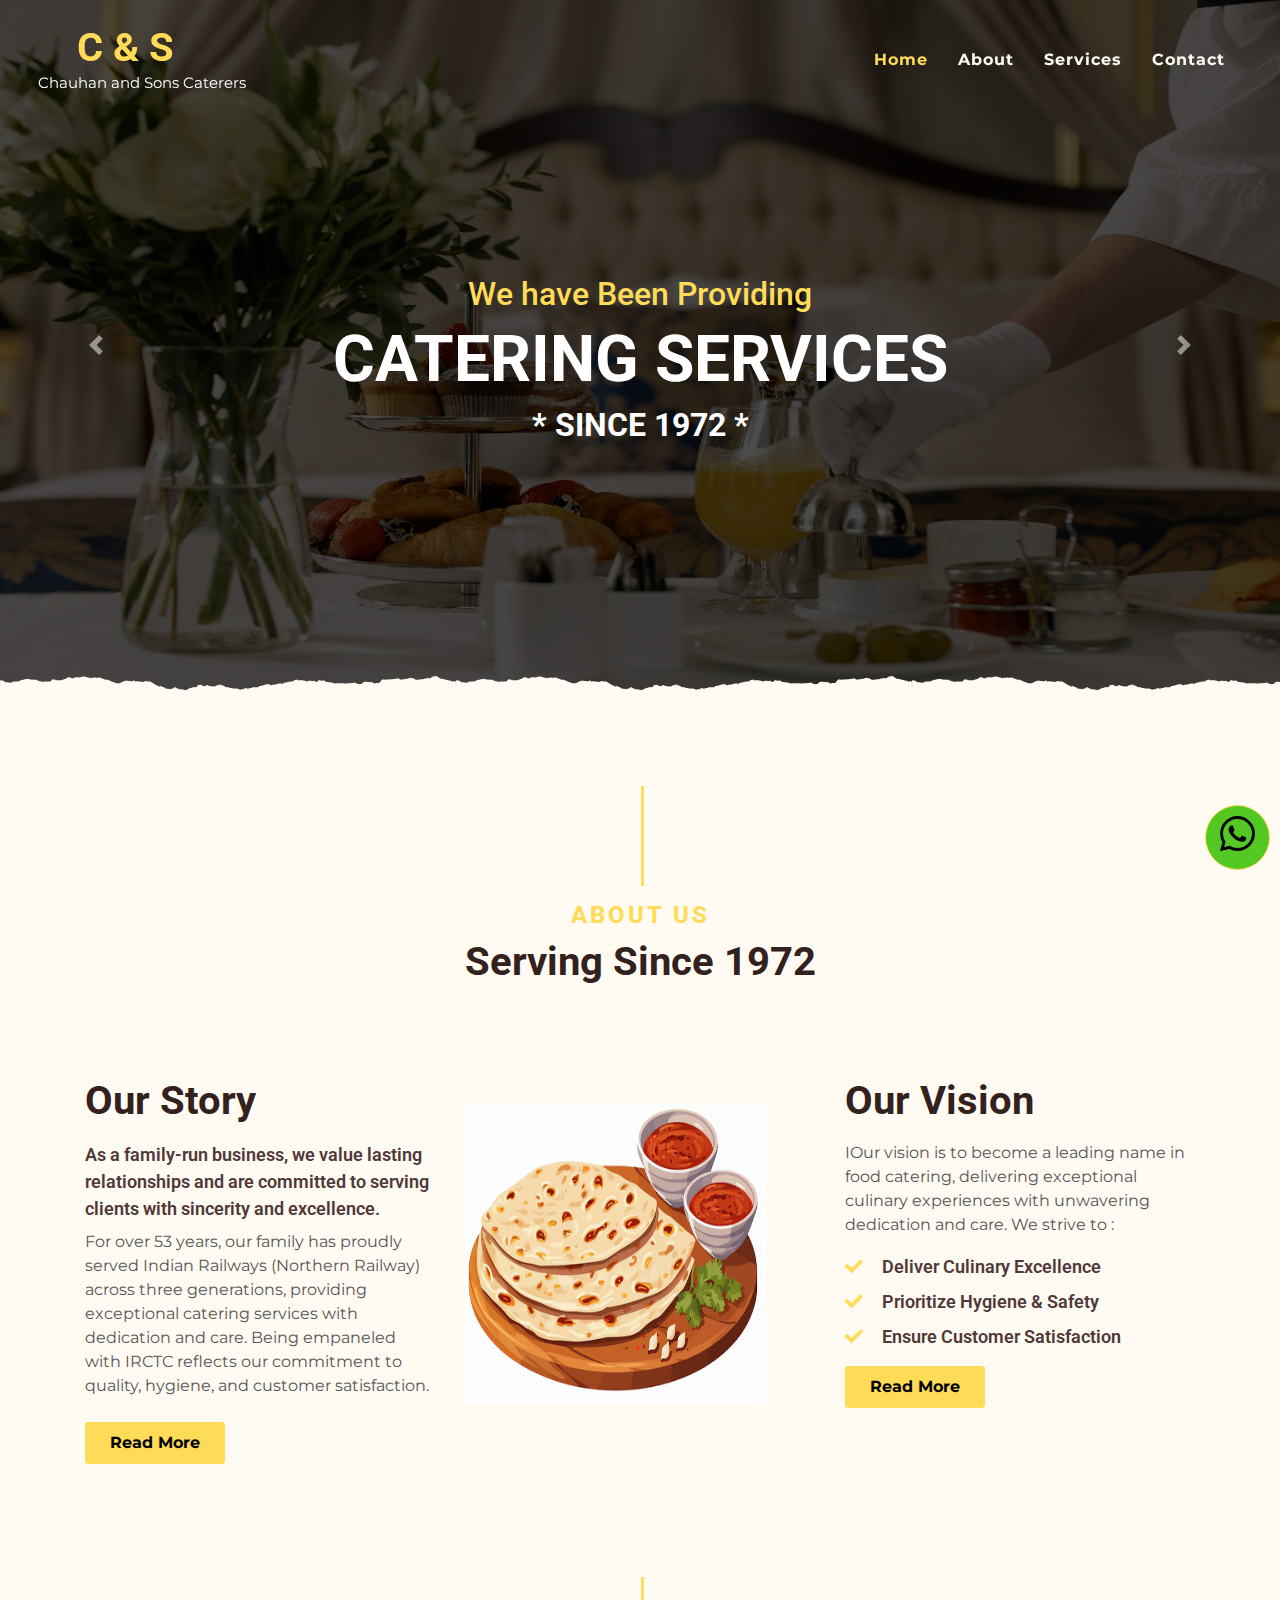
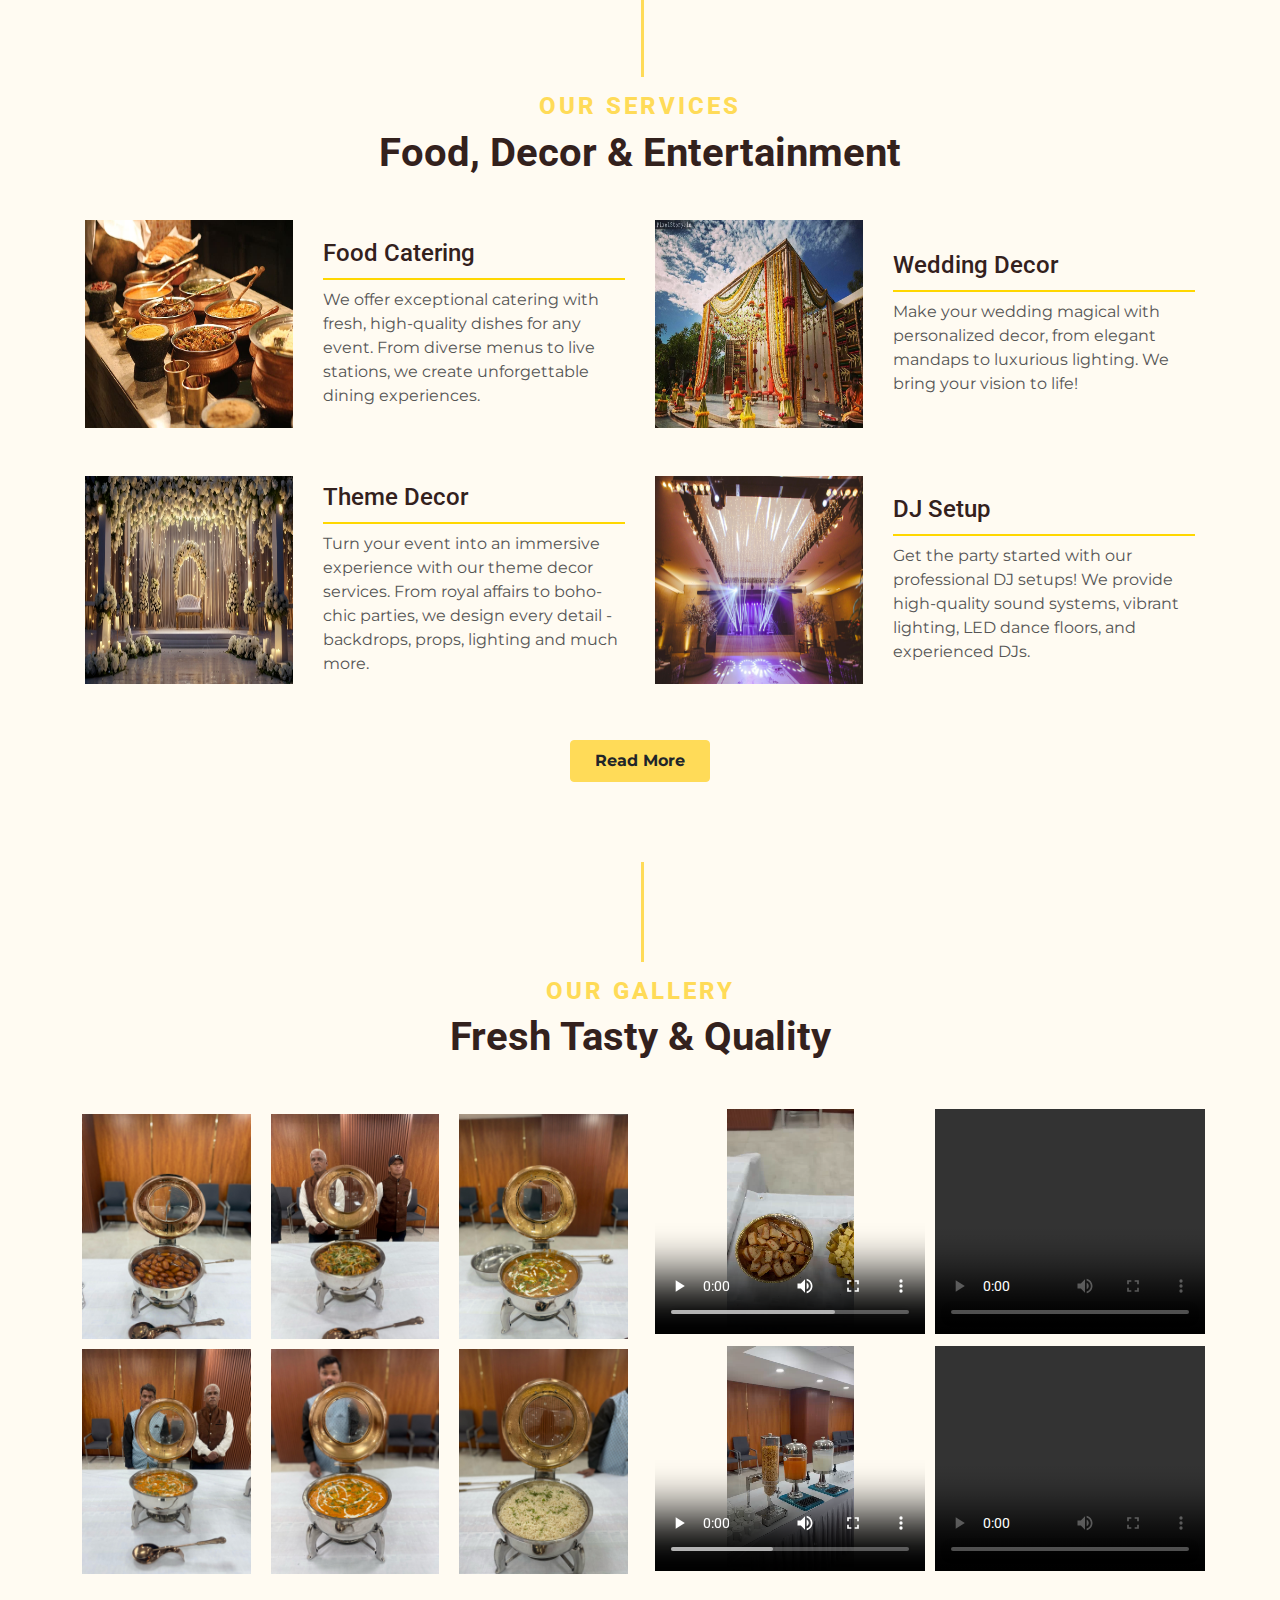
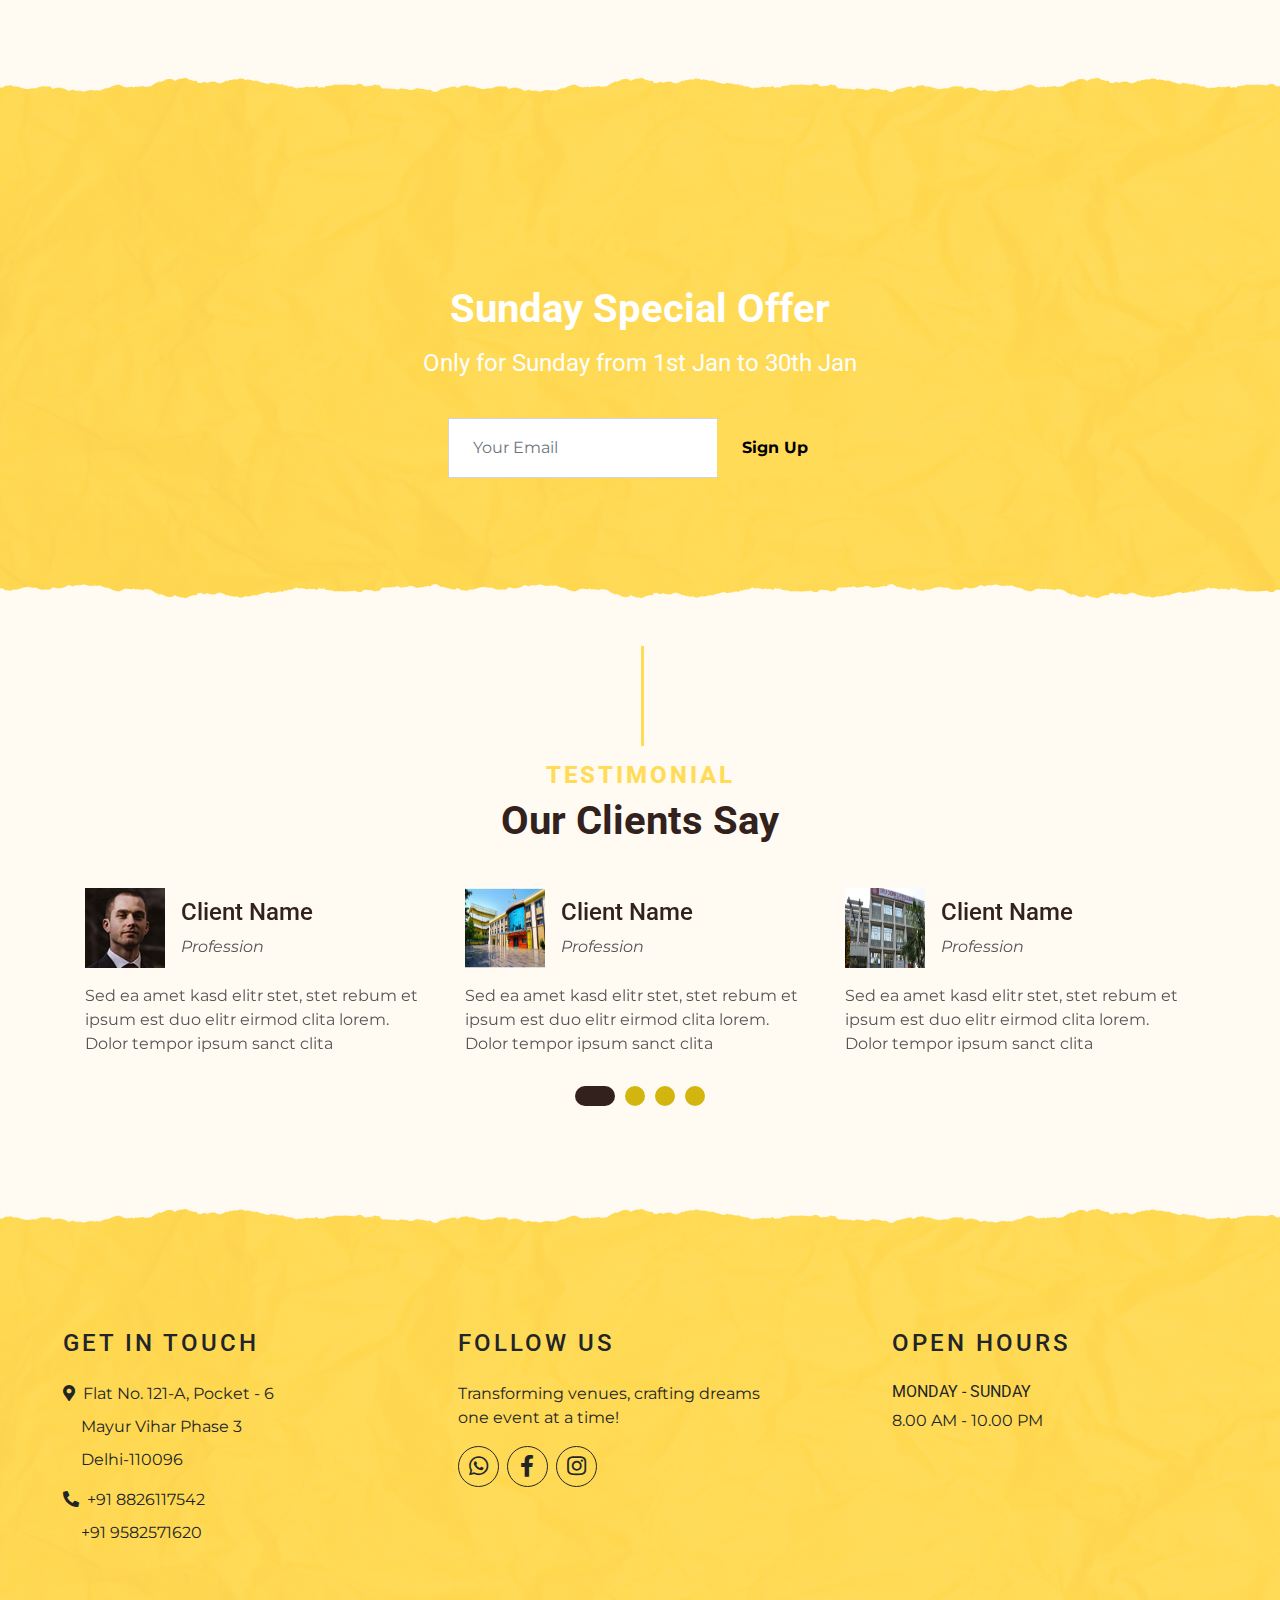
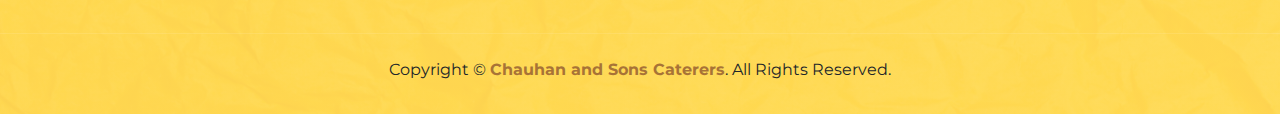
==== index.html @ f2f0e8b9 "Update index.html" ====
<!DOCTYPE html>
<html lang="en">

<head>
    <meta charset="utf-8">
    <title>Chauhan And Sons Caterers</title>
    <meta content="width=device-width, initial-scale=1.0" name="viewport">
    <meta content="Free Website Template" name="keywords">
    <meta content="Free Website Template" name="description">

    <!-- Favicon -->
    <link href="img/favicon.ico" rel="icon">

    <!-- Google Font -->
    <link rel="preconnect" href="https://fonts.gstatic.com">
    <link href="https://fonts.googleapis.com/css2?family=Montserrat:wght@200;400&family=Roboto:wght@400;500;700&display=swap" rel="stylesheet"> 

    <!-- Font Awesome -->
    <link href="https://cdnjs.cloudflare.com/ajax/libs/font-awesome/5.10.0/css/all.min.css" rel="stylesheet">

    <!-- Libraries Stylesheet -->
    <link href="lib/owlcarousel/assets/owl.carousel.min.css" rel="stylesheet">
    <link href="lib/tempusdominus/css/tempusdominus-bootstrap-4.min.css" rel="stylesheet" />

    <!-- Customized Bootstrap Stylesheet -->
    <link href="css/style.min.css" rel="stylesheet">
</head>

<body>
    <!-- Navbar Start -->
    <div class="container-fluid p-0 nav-bar">
        <nav class="navbar navbar-expand-lg bg-none navbar-dark py-3">
            <a href="index.html" class="navbar-brand px-lg-4 m-0">
                <h1 class="m-0 display-4 text-uppercase text-white yellow_color">C & S</h1>
                <P class="tag-line">Chauhan and Sons Caterers </P>
            </a>
            <button type="button" class="navbar-toggler" data-toggle="collapse" data-target="#navbarCollapse">
                <span class="navbar-toggler-icon"></span>
            </button>
            <div class="collapse navbar-collapse justify-content-between" id="navbarCollapse">
                <div class="navbar-nav ml-auto p-4">
                    <a href="index.html" class="nav-item nav-link active">Home</a>
                    <a href="about.html" class="nav-item nav-link">About</a>
                    <a href="service.html" class="nav-item nav-link">Services</a>
                    
                    <a href="contact.html" class="nav-item nav-link">Contact</a>
                </div>
            </div>
        </nav>
    </div>
    <!-- Navbar End -->

    <!-- Carousel Start -->
    <div class="container-fluid p-0 mb-5">
        <div id="blog-carousel" class="carousel slide overlay-bottom" data-ride="carousel">
            <div class="carousel-inner">
                <div class="carousel-item active">
                    <img class="w-100 food_img" src="img/food.jpg" alt="Image">
                    <div class="carousel-caption d-flex flex-column align-items-center justify-content-center">
                        <h2 class="font-weight-medium">We have Been Providing</h2>
                        <h1 class="display-catering text-white">CATERING SERVICES</h1>
                        <h2 class="text-white m-0">* SINCE 1972 *</h2>
                    </div>
                </div>
                <div class="carousel-item">
                    <img class="w-100 food_img" src="img/carousel-2.jpg" alt="Image">
                    <div class="carousel-caption d-flex flex-column align-items-center justify-content-center">
                        <h2 class="font-weight-medium">We have Been Providing</h2>
                        <h1 class="display-catering text-white">CATERING SERVICES</h1>
                        <h2 class="text-white m-0">* SINCE 1972 *</h2>
                    </div>
                </div>
                <div class="carousel-item">
                    <img class="w-100 food_img" src="img/carousel-3.jpg" alt="Image">
                    <div class="carousel-caption d-flex flex-column align-items-center justify-content-center">
                        <h2 class="font-weight-medium">We have Been Providing</h2>
                        <h1 class="display-catering text-white">CATERING SERVICES</h1>
                        <h2 class="text-white m-0">* SINCE 1972 *</h2>
                    </div>
                </div>
            </div>
            <a class="carousel-control-prev" href="#blog-carousel" data-slide="prev">
                <span class="carousel-control-prev-icon"></span>
            </a>
            <a class="carousel-control-next" href="#blog-carousel" data-slide="next">
                <span class="carousel-control-next-icon"></span>
            </a>
        </div>
    </div>
    <!-- Carousel End -->





    <!-- About Start -->
    <div class="container-fluid py-5">
        <div class="container">
            <div class="section-title">
                <h4 class="text-primary text-uppercase" style="letter-spacing: 5px;">About Us</h4>
                <h1 class="display-4">Serving Since 1972</h1>
            </div>
            <div class="row">
                <div class="col-lg-4 py-0 py-lg-5">
                    <h1 class="mb-3">Our Story</h1>
                    <h5 class="story">As a family-run business, we value lasting relationships and are committed to serving clients with sincerity and excellence.</h5>
                    <p>For over 53 years, our family has proudly served Indian Railways (Northern Railway) across three generations, providing exceptional catering services with dedication and care. Being empaneled with IRCTC reflects our commitment to quality, hygiene, and customer satisfaction.</p>
                    <a href="about.html" target="_blank" class="btn btn-secondary font-weight-bold py-2 px-4 mt-2">Read More</a>
                </div>
                <div class="col-lg-4 py-5 py-lg-0" style="min-height: 500px;">
                    <div class="position-relative h-100">
                        <img class="position-absolute chapati_img" src="img/chapatii.jpg" style="">
                    </div>
                </div>
                <div class="col-lg-4 py-0 py-lg-5">
                    <h1 class="mb-3">Our Vision</h1>
                    <p>IOur vision is to become a leading name in food catering, delivering exceptional culinary experiences with unwavering dedication and care. We strive to :</p>
                    <h5 class="story"><i class="fa fa-check text-primary mr-3"></i>Deliver Culinary Excellence</h5>
                    <h5 class="story"><i class="fa fa-check text-primary mr-3"></i>Prioritize Hygiene & Safety</h5>
                    <h5 class="story"><i class="fa fa-check text-primary mr-3"></i>Ensure Customer Satisfaction</h5>
                    <a href="about.html" target="_blank" class="btn btn-primary font-weight-bold py-2 px-4 mt-2">Read More</a>
                </div>
            </div>
        </div>
    </div>
    <!-- About End -->


    <!-- Service Start -->
    <div class="container-fluid">
        <div class="container">
            <div class="section-title">
                <h4 class="text-primary text-uppercase" style="letter-spacing: 5px;">Our Services</h4>
                <h1 class="display-4">Food, Decor & Entertainment </h1>
            </div>
            <div class="row">
                <div class="col-lg-6 mb-5">
                    <div class="row align-items-center">
                        <div class="col-sm-5">
                            <img class="img-fluid mb-3 mb-sm-0 large_height" src="img/catering.jpg" alt="">
                        </div>
                        <div class="col-sm-7">
                            <h4 class="service-food">Food Catering</h4>
                            <p class="m-0">We offer exceptional catering with fresh, high-quality dishes for any event. From diverse menus to live stations, we create unforgettable dining experiences.</p>
                        </div>
                    </div>
                </div>
                <div class="col-lg-6 mb-5">
                    <div class="row align-items-center">
                        <div class="col-sm-5">
                            <img class="img-fluid mb-3 mb-sm-0 large_height" src="img/wedding.jpeg" alt="">
                        </div>
                        <div class="col-sm-7">
                            <h4 class="service-food">Wedding Decor</h4>
                            <p class="m-0">Make your wedding magical with personalized decor, from elegant mandaps to luxurious lighting. We bring your vision to life!</p>
                        </div>
                    </div>
                </div>
                <div class="col-lg-6 mb-5">
                    <div class="row align-items-center">
                        <div class="col-sm-5">
                            <img class="img-fluid mb-3 mb-sm-0 large_height" src="img/theme.jpg" alt="">
                        </div>
                        <div class="col-sm-7">
                            <h4 class="service-food">Theme Decor</h4>
                            <p class="m-0">Turn your event into an immersive experience with our theme decor services. From royal affairs to boho-chic parties, we design every detail - backdrops, props, lighting and much more.</p>
                        </div>
                    </div>
                </div>
                <div class="col-lg-6 mb-5">
                    <div class="row align-items-center">
                        <div class="col-sm-5">
                            <img class="img-fluid mb-3 mb-sm-0 large_height" src="img/dj.jpg" alt="">
                        </div>
                        <div class="col-sm-7">
                            <h4 class="service-food">DJ Setup</h4>
                            <p class="m-0">Get the party started with our professional DJ setups! We provide high-quality sound systems, vibrant lighting, LED dance floors, and experienced DJs.</p>
                        </div>
                    </div>
                </div>


          
            </div>
             <div class="service-button"> <a href="service.html" target="_blank" class="btn btn-primary font-weight-bold py-2 px-4 mt-2">Read More</a>   </div>
        </div>
    </div>
    <!-- Service End -->




<div class="container-fluid gallery-section">
    <div class="container">
     <div class="section-title">
                <h4 class="text-primary text-uppercase" style="letter-spacing: 5px;">Our Gallery</h4>
                <h1 class="display-4">Fresh Tasty & Quality </h1>
            </div>
    <div class="row photos">
        <div class="col-lg-6">
             <div class="main">
        <img src="img/gallery1.jpeg">
        <img src="img/gallery2.jpeg">
        <img src="img/gallery3.jpeg">
        
    </div>
    <div class="main">
        <img src="img/gallery4.jpeg">
        <img src="img/gallery5.jpeg">
        <img src="img/gallery6.jpeg">
        
    </div>
</div>

<div class="col-lg-6">
    <div class="main-box main-bo">
             <div class="bo">
                        <video controls>
                        <source src="vi3.mp4" type="video/mp4">
                        <source src="vi3.ogg" type="video/ogg">
                        Your browser does not support the video tag.
                        </video>
                    </div>
                    <div class="bo">
                        <video controls>
                        <source src="vi4.mp4" type="video/mp4">
                        <source src="vi4.ogg" type="video/ogg">
                        Your browser does not support the video tag.
                        </video>
                    </div>
                </div>
                <div class="main-box">
                    <div class="bo">
                        <video controls>
                        <source src="vi2.mp4" type="video/mp4">
                        <source src="vi2.ogg" type="video/ogg">
                        Your browser does not support the video tag.
                        </video>
                    </div>
                    <div class="bo">
                        <video controls>
                        <source src="vi6.mp4" type="video/mp4">
                        <source src="vi6.ogg" type="video/ogg">
                        Your browser does not support the video tag.
                        </video>
                    </div>
                </div>
</div>
</div>
</div>
</div>




    <!-- Offer Start -->
    <div class="offer container-fluid offer-box py-5 text-center position-relative overlay-top overlay-bottom">
        <div class="container py-5">
            <h1 class="display-3 text-primary mt-3">50% OFF</h1>
            <h1 class="text-white mb-3">Sunday Special Offer</h1>
            <h4 class="text-white font-weight-normal mb-4 pb-3">Only for Sunday from 1st Jan to 30th Jan </h4>
            <form class="form-inline justify-content-center mb-4">
                <div class="input-group">
                    <input type="text" class="form-control p-4" placeholder="Your Email" style="height: 60px;">
                    <div class="input-group-append">
                        <button class="btn btn-primary font-weight-bold px-4" type="submit">Sign Up</button>
                    </div>
                </div>
            </form>
        </div>
    </div>
    <!-- Offer End -->


    <!-- Menu Start -->
  <!--  <div class="container-fluid pt-5">
        <div class="container">
            <div class="section-title">
                <h4 class="text-primary text-uppercase" style="letter-spacing: 5px;">Menu & Pricing</h4>
                <h1 class="display-4">Competitive Pricing</h1>
            </div>
            <div class="row">
                <div class="col-lg-6">
                    <h1 class="mb-5">Hot Coffee</h1>
                    <div class="row align-items-center mb-5">
                        <div class="col-4 col-sm-3">
                            <img class="w-100 rounded-circle mb-3 mb-sm-0" src="img/menu-1.jpg" alt="">
                            <h5 class="menu-price">$5</h5>
                        </div>
                        <div class="col-8 col-sm-9">
                            <h4>Black Coffee</h4>
                            <p class="m-0">Sit lorem ipsum et diam elitr est dolor sed duo guberg sea et et lorem dolor</p>
                        </div>
                    </div>
                    <div class="row align-items-center mb-5">
                        <div class="col-4 col-sm-3">
                            <img class="w-100 rounded-circle mb-3 mb-sm-0" src="img/menu-2.jpg" alt="">
                            <h5 class="menu-price">$7</h5>
                        </div>
                        <div class="col-8 col-sm-9">
                            <h4>Chocolete Coffee</h4>
                            <p class="m-0">Sit lorem ipsum et diam elitr est dolor sed duo guberg sea et et lorem dolor</p>
                        </div>
                    </div>
                    <div class="row align-items-center mb-5">
                        <div class="col-4 col-sm-3">
                            <img class="w-100 rounded-circle mb-3 mb-sm-0" src="img/menu-3.jpg" alt="">
                            <h5 class="menu-price">$9</h5>
                        </div>
                        <div class="col-8 col-sm-9">
                            <h4>Coffee With Milk</h4>
                            <p class="m-0">Sit lorem ipsum et diam elitr est dolor sed duo guberg sea et et lorem dolor</p>
                        </div>
                    </div>
                </div>
                <div class="col-lg-6">
                    <h1 class="mb-5">Cold Coffee</h1>
                    <div class="row align-items-center mb-5">
                        <div class="col-4 col-sm-3">
                            <img class="w-100 rounded-circle mb-3 mb-sm-0" src="img/menu-1.jpg" alt="">
                            <h5 class="menu-price">$5</h5>
                        </div>
                        <div class="col-8 col-sm-9">
                            <h4>Black Coffee</h4>
                            <p class="m-0">Sit lorem ipsum et diam elitr est dolor sed duo guberg sea et et lorem dolor</p>
                        </div>
                    </div>
                    <div class="row align-items-center mb-5">
                        <div class="col-4 col-sm-3">
                            <img class="w-100 rounded-circle mb-3 mb-sm-0" src="img/menu-2.jpg" alt="">
                            <h5 class="menu-price">$7</h5>
                        </div>
                        <div class="col-8 col-sm-9">
                            <h4>Chocolete Coffee</h4>
                            <p class="m-0">Sit lorem ipsum et diam elitr est dolor sed duo guberg sea et et lorem dolor</p>
                        </div>
                    </div>
                    <div class="row align-items-center mb-5">
                        <div class="col-4 col-sm-3">
                            <img class="w-100 rounded-circle mb-3 mb-sm-0" src="img/menu-3.jpg" alt="">
                            <h5 class="menu-price">$9</h5>
                        </div>
                        <div class="col-8 col-sm-9">
                            <h4>Coffee With Milk</h4>
                            <p class="m-0">Sit lorem ipsum et diam elitr est dolor sed duo guberg sea et et lorem dolor</p>
                        </div>
                    </div>
                </div>
            </div>
        </div>
    </div> -->
    <!-- Menu End -->


   


    <!-- Testimonial Start -->
    <div class="container-fluid py-5">
        <div class="container">
            <div class="section-title">
                <h4 class="text-primary text-uppercase" style="letter-spacing: 5px;">Testimonial</h4>
                <h1 class="display-4">Our Clients Say</h1>
            </div>
            <div class="owl-carousel testimonial-carousel">
                <div class="testimonial-item">
                    <div class="d-flex align-items-center mb-3">
                        <img class="img-fluid" src="img/modern-school.jpg" alt="">
                        <div class="ml-3">
                            <h4>Client Name</h4>
                            <i>Profession</i>
                        </div>
                    </div>
                    <p class="m-0">Sed ea amet kasd elitr stet, stet rebum et ipsum est duo elitr eirmod clita lorem. Dolor tempor ipsum sanct clita</p>
                </div>
                <div class="testimonial-item">
                    <div class="d-flex align-items-center mb-3">
                        <img class="img-fluid" src="img/dav.jpg" alt="">
                        <div class="ml-3">
                            <h4>Client Name</h4>
                            <i>Profession</i>
                        </div>
                    </div>
                    <p class="m-0">Sed ea amet kasd elitr stet, stet rebum et ipsum est duo elitr eirmod clita lorem. Dolor tempor ipsum sanct clita</p>
                </div>
                <div class="testimonial-item">
                    <div class="d-flex align-items-center mb-3">
                        <img class="img-fluid" src="img/govind-ballabh.jpeg" alt="">
                        <div class="ml-3">
                            <h4>Client Name</h4>
                            <i>Profession</i>
                        </div>
                    </div>
                    <p class="m-0">Sed ea amet kasd elitr stet, stet rebum et ipsum est duo elitr eirmod clita lorem. Dolor tempor ipsum sanct clita</p>
                </div>
                <div class="testimonial-item">
                    <div class="d-flex align-items-center mb-3">
                        <img class="img-fluid" src="img/testimonial-4.jpg" alt="">
                        <div class="ml-3">
                            <h4>Client Name</h4>
                            <i>Profession</i>
                        </div>
                    </div>
                    <p class="m-0">Sed ea amet kasd elitr stet, stet rebum et ipsum est duo elitr eirmod clita lorem. Dolor tempor ipsum sanct clita</p>
                </div>
            </div>
        </div>
    </div>
    <!-- Testimonial End -->


    <!-- Footer Start -->
    <div class="container-fluid footer text-white mt-5 pt-5 px-0 position-relative overlay-top">
        <div class="row mx-0 pt-5 px-sm-3 px-lg-5 mt-4">
            <div class="col-lg-4 col-md-6 mb-5">
                <h4 class="text-whitee text-uppercase mb-4" style="letter-spacing: 3px;">Get In Touch</h4>
                <p class="text-whitee"><i class="fa fa-map-marker-alt mr-2"></i>Flat No. 121-A, Pocket - 6  </p>
                    <p class="text-whitee add">Mayur Vihar Phase 3   </p>
                      <p class="text-whitee add">  Delhi-110096</p>
                <p class="text-whitee"> <i class="fa fa-phone-alt mr-2"></i>+91 8826117542</p>
                    <p class="text-whitee add">+91 9582571620</p>
               <!-- <p class="m-0"><i class="fa fa-envelope mr-2"></i>info@example.com</p>-->
            </div>
            <div class="col-lg-4 col-md-6 mb-5">
                <h4 class="text-whitee text-uppercase mb-4" style="letter-spacing: 3px;">Follow Us</h4>
                <p class="text-whitee">Transforming venues, crafting dreams <br> one event at a time!</p>
                <div class="d-flex justify-content-start">
                    <a class="btn btn-lg btn-outline-light btn-lg-square mr-2" href="https://wa.me/918826117542" target="_blank"><i class="fab fa-whatsapp wp"></i></a>
                    <a class="btn btn-lg btn-outline-light btn-lg-square mr-2" href="https://www.facebook.com/ChauhanAndSonsCaterers" target="_blank"><i class="fab fa-facebook-f fb"></i></a>
                
                    <a class="btn btn-lg btn-outline-light btn-lg-square" href="https://www.instagram.com/chauhansonscaterers2015?igsh=OHR5bHJoaGpsZXVj" target="_blank"><i class="fab fa-instagram in"></i></a>
                </div>
            </div>
            <div class="col-lg-4 col-md-6 mb-5">
                <h4 class="text-whitee text-uppercase mb-4 hours-title" style="letter-spacing: 3px;">Open Hours</h4>
                <div class="hours">
                    <h6 class="text-whitee text-uppercase">Monday - Sunday</h6>
                    <p class="text-whitee">8.00 AM - 10.00 PM</p>
                   
                </div>
            </div>
      <!--      <div class="col-lg-3 col-md-6 mb-5">
                <h4 class="text-white text-uppercase mb-4" style="letter-spacing: 3px;">Newsletter</h4>
                <p>Amet elitr vero magna sed ipsum sit kasd sea elitr lorem rebum</p>
                <div class="w-100">
                    <div class="input-group">
                        <input type="text" class="form-control border-light" style="padding: 25px;" placeholder="Your Email">
                        <div class="input-group-append">
                            <button class="btn btn-primary font-weight-bold px-3">Sign Up</button>
                        </div>
                    </div>
                </div>
            </div> -->
        </div>
        <div class="container-fluid text-center text-white border-top mt-4 py-4 px-sm-3 px-md-5" style="border-color: rgba(256, 256, 256, .1) !important;">
            <p class="mb-2 text-whitee">Copyright &copy; <a class="font-weight-bold" href="#">Chauhan and Sons Caterers</a>. All Rights Reserved.</a></p>
            </div>


           
        </div>
    </div>
    <!-- Footer End -->


    <!-- Back to Top -->
    <a href="https://wa.me/918826117542" target="_blank" class="btn btn-lg btn-primary btn-lg-square icon-wtsp sq"><i class="fab fa-whatsapp wtsp"></i></a>





    <!-- JavaScript Libraries -->
    <script src="https://code.jquery.com/jquery-3.4.1.min.js"></script>
    <script src="https://stackpath.bootstrapcdn.com/bootstrap/4.4.1/js/bootstrap.bundle.min.js"></script>
    <script src="lib/easing/easing.min.js"></script>
    <script src="lib/waypoints/waypoints.min.js"></script>
    <script src="lib/owlcarousel/owl.carousel.min.js"></script>
    <script src="lib/tempusdominus/js/moment.min.js"></script>
    <script src="lib/tempusdominus/js/moment-timezone.min.js"></script>
    <script src="lib/tempusdominus/js/tempusdominus-bootstrap-4.min.js"></script>

    <!-- Contact Javascript File -->
    <script src="mail/jqBootstrapValidation.min.js"></script>
    <script src="mail/contact.js"></script>

    <!-- Template Javascript -->
    <script src="js/main.js"></script>
</body>

</html>
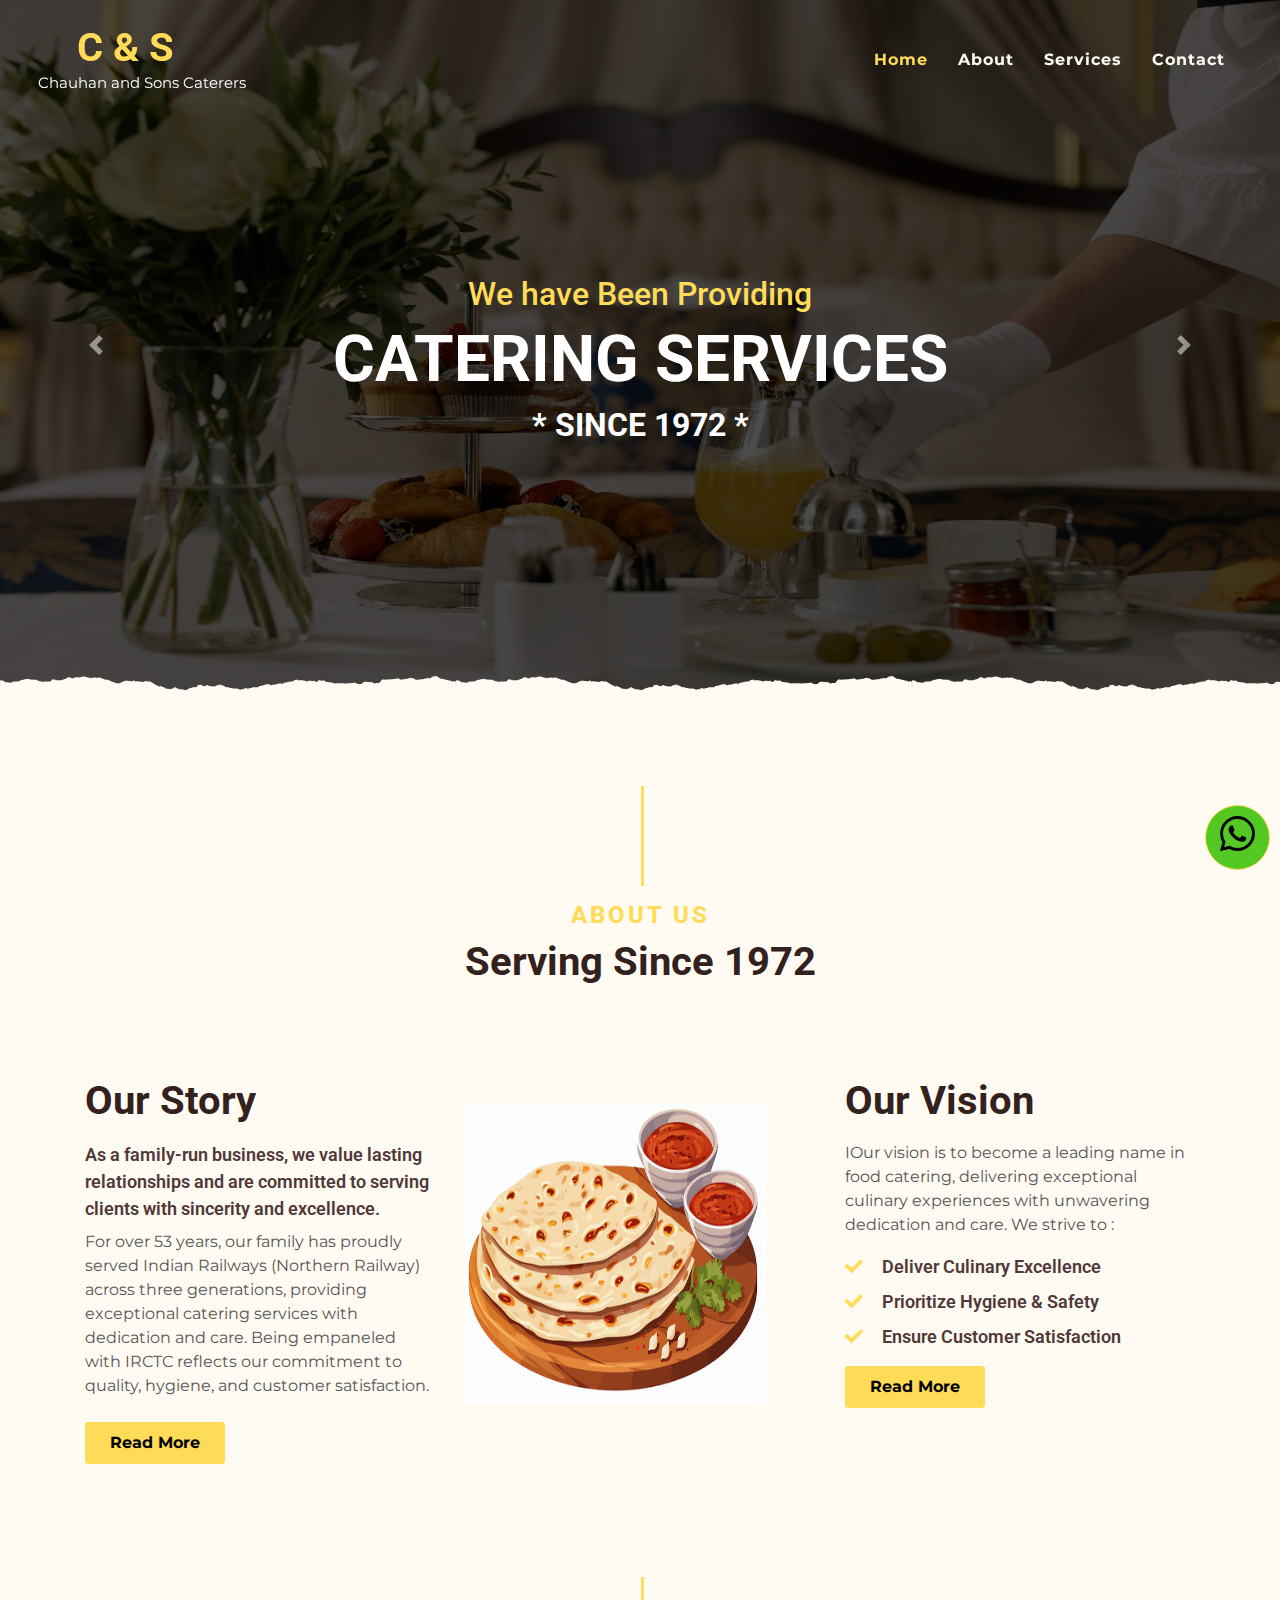
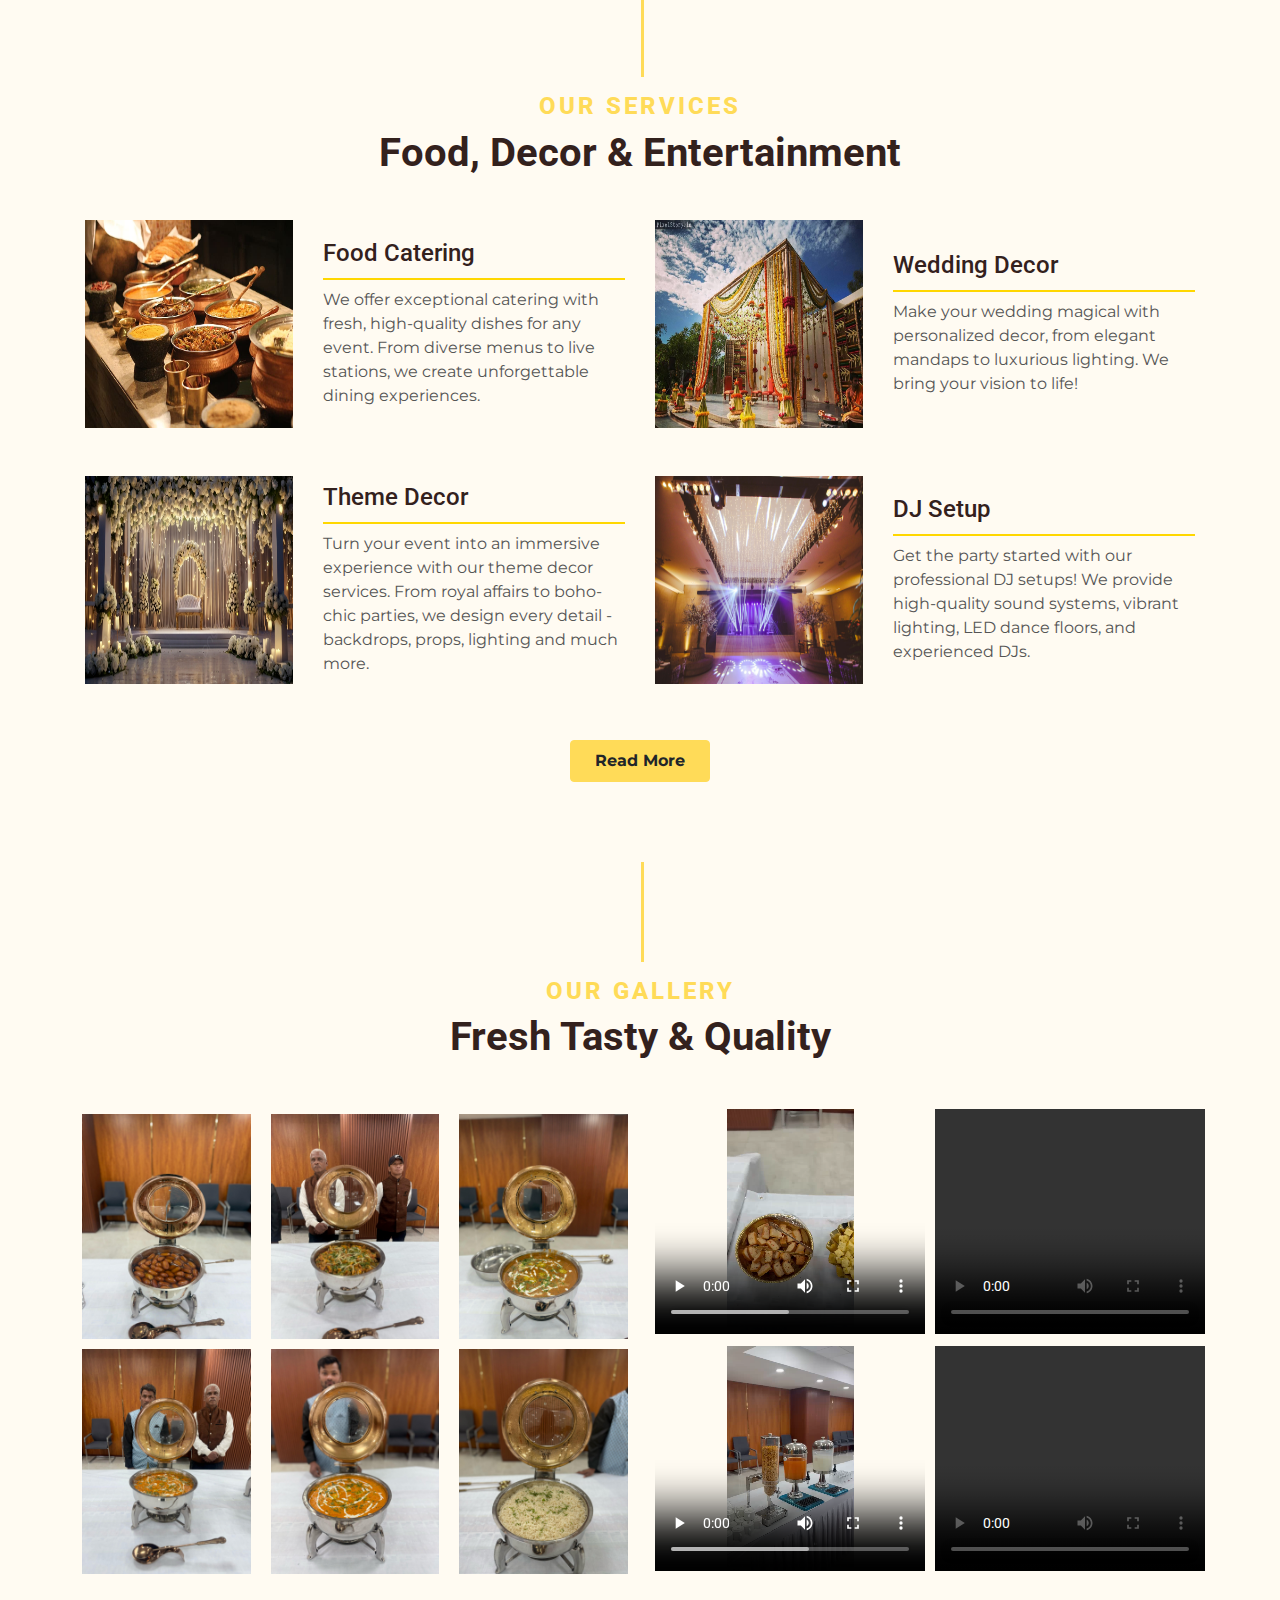
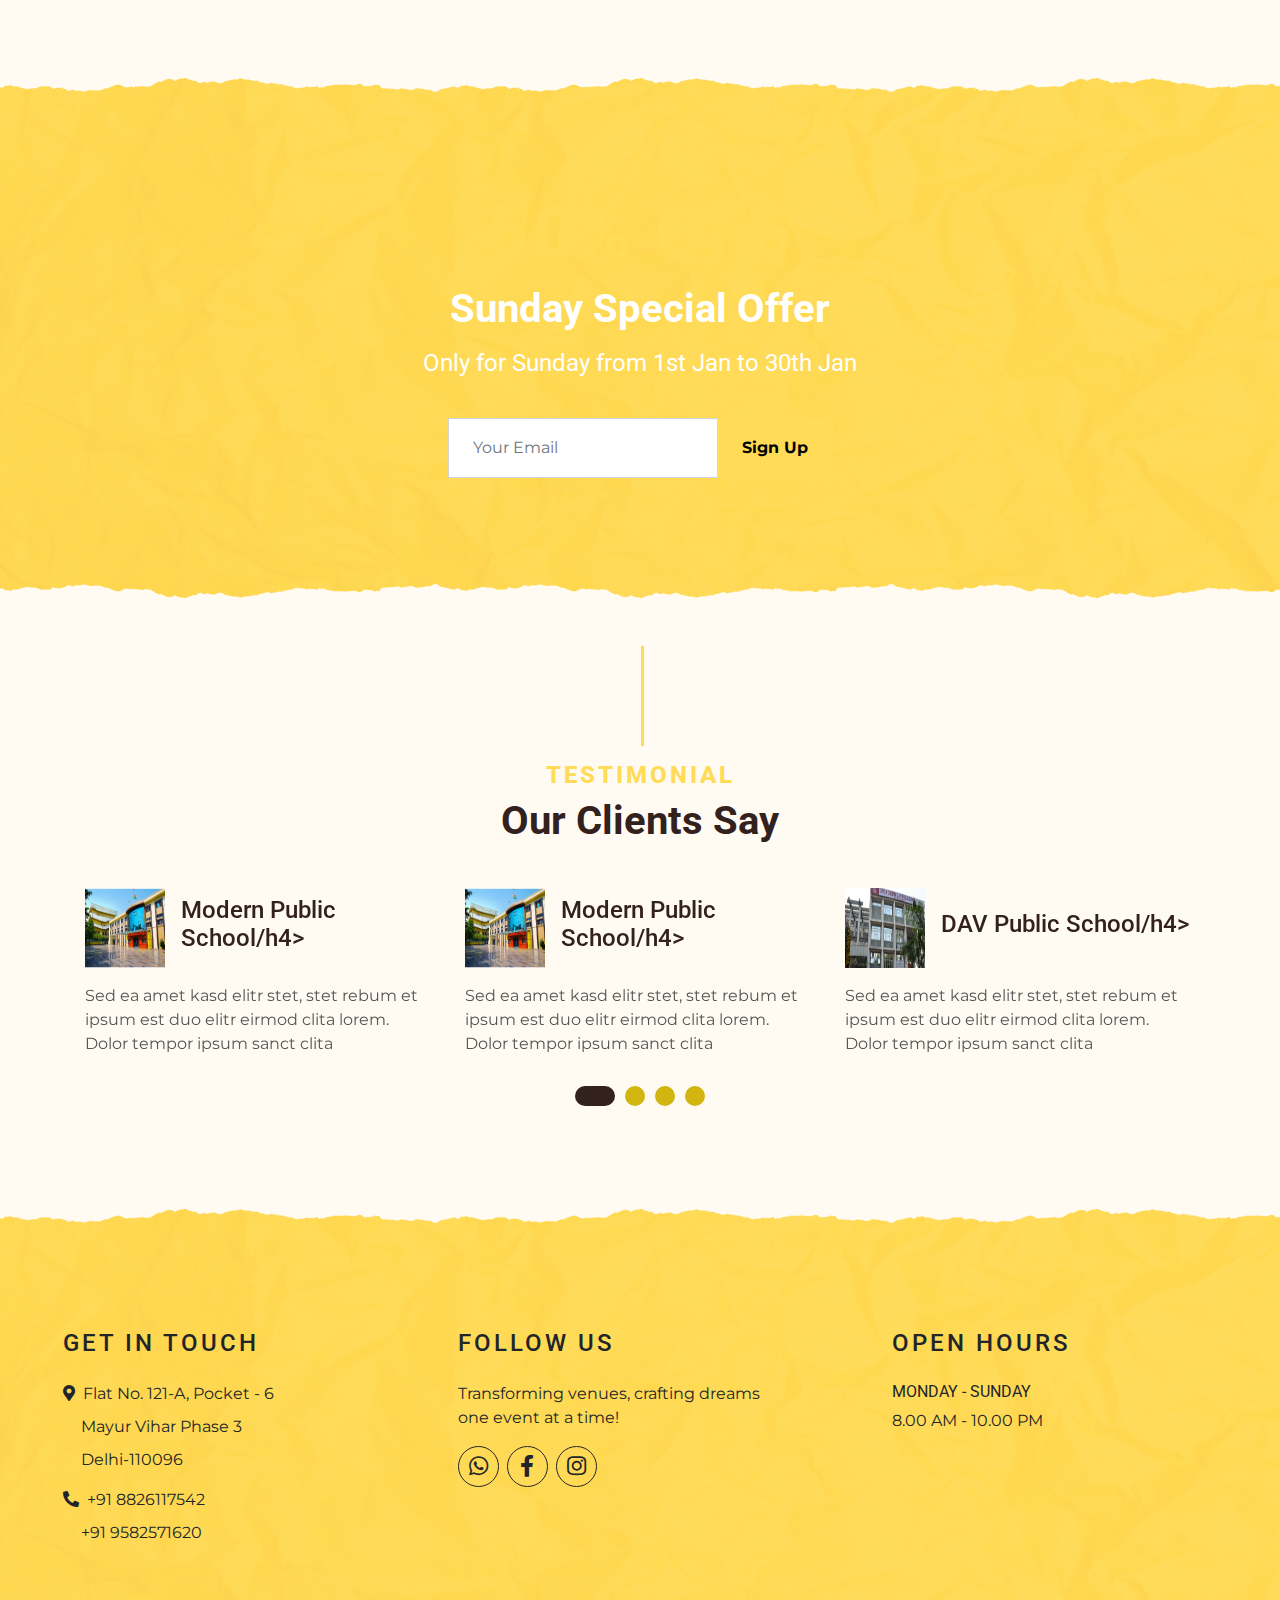
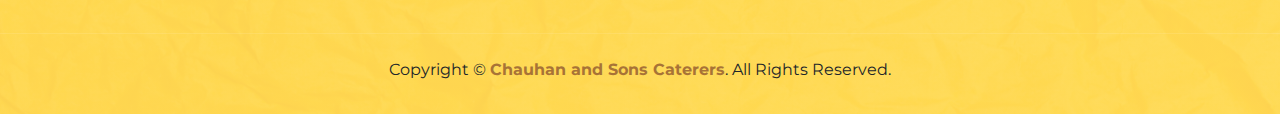
==== commit e2ee3397: "Update index.html" ====
--- a/index.html
+++ b/index.html
@@ -367,8 +367,8 @@
                     <div class="d-flex align-items-center mb-3">
                         <img class="img-fluid" src="img/modern-school.jpg" alt="">
                         <div class="ml-3">
-                            <h4>Client Name</h4>
-                            <i>Profession</i>
+                            <h4>Modern Public School/h4>
+                           <!-- <i>Profession</i> -->
                         </div>
                     </div>
                     <p class="m-0">Sed ea amet kasd elitr stet, stet rebum et ipsum est duo elitr eirmod clita lorem. Dolor tempor ipsum sanct clita</p>
@@ -377,8 +377,8 @@
                     <div class="d-flex align-items-center mb-3">
                         <img class="img-fluid" src="img/dav.jpg" alt="">
                         <div class="ml-3">
-                            <h4>Client Name</h4>
-                            <i>Profession</i>
+                            <h4>DAV Public School/h4>
+ <!-- <i>Profession</i> -->
                         </div>
                     </div>
                     <p class="m-0">Sed ea amet kasd elitr stet, stet rebum et ipsum est duo elitr eirmod clita lorem. Dolor tempor ipsum sanct clita</p>
@@ -387,18 +387,18 @@
                     <div class="d-flex align-items-center mb-3">
                         <img class="img-fluid" src="img/govind-ballabh.jpeg" alt="">
                         <div class="ml-3">
-                            <h4>Client Name</h4>
-                            <i>Profession</i>
+                            <h4>Govind Ballabh Pant Society</h4>
+                             <!-- <i>Profession</i> -->
                         </div>
                     </div>
                     <p class="m-0">Sed ea amet kasd elitr stet, stet rebum et ipsum est duo elitr eirmod clita lorem. Dolor tempor ipsum sanct clita</p>
                 </div>
                 <div class="testimonial-item">
                     <div class="d-flex align-items-center mb-3">
-                        <img class="img-fluid" src="img/testimonial-4.jpg" alt="">
+                       <img class="img-fluid" src="img/modern-school.jpg" alt="">
                         <div class="ml-3">
-                            <h4>Client Name</h4>
-                            <i>Profession</i>
+                            <h4>Modern Public School/h4>
+                             <!-- <i>Profession</i> -->
                         </div>
                     </div>
                     <p class="m-0">Sed ea amet kasd elitr stet, stet rebum et ipsum est duo elitr eirmod clita lorem. Dolor tempor ipsum sanct clita</p>
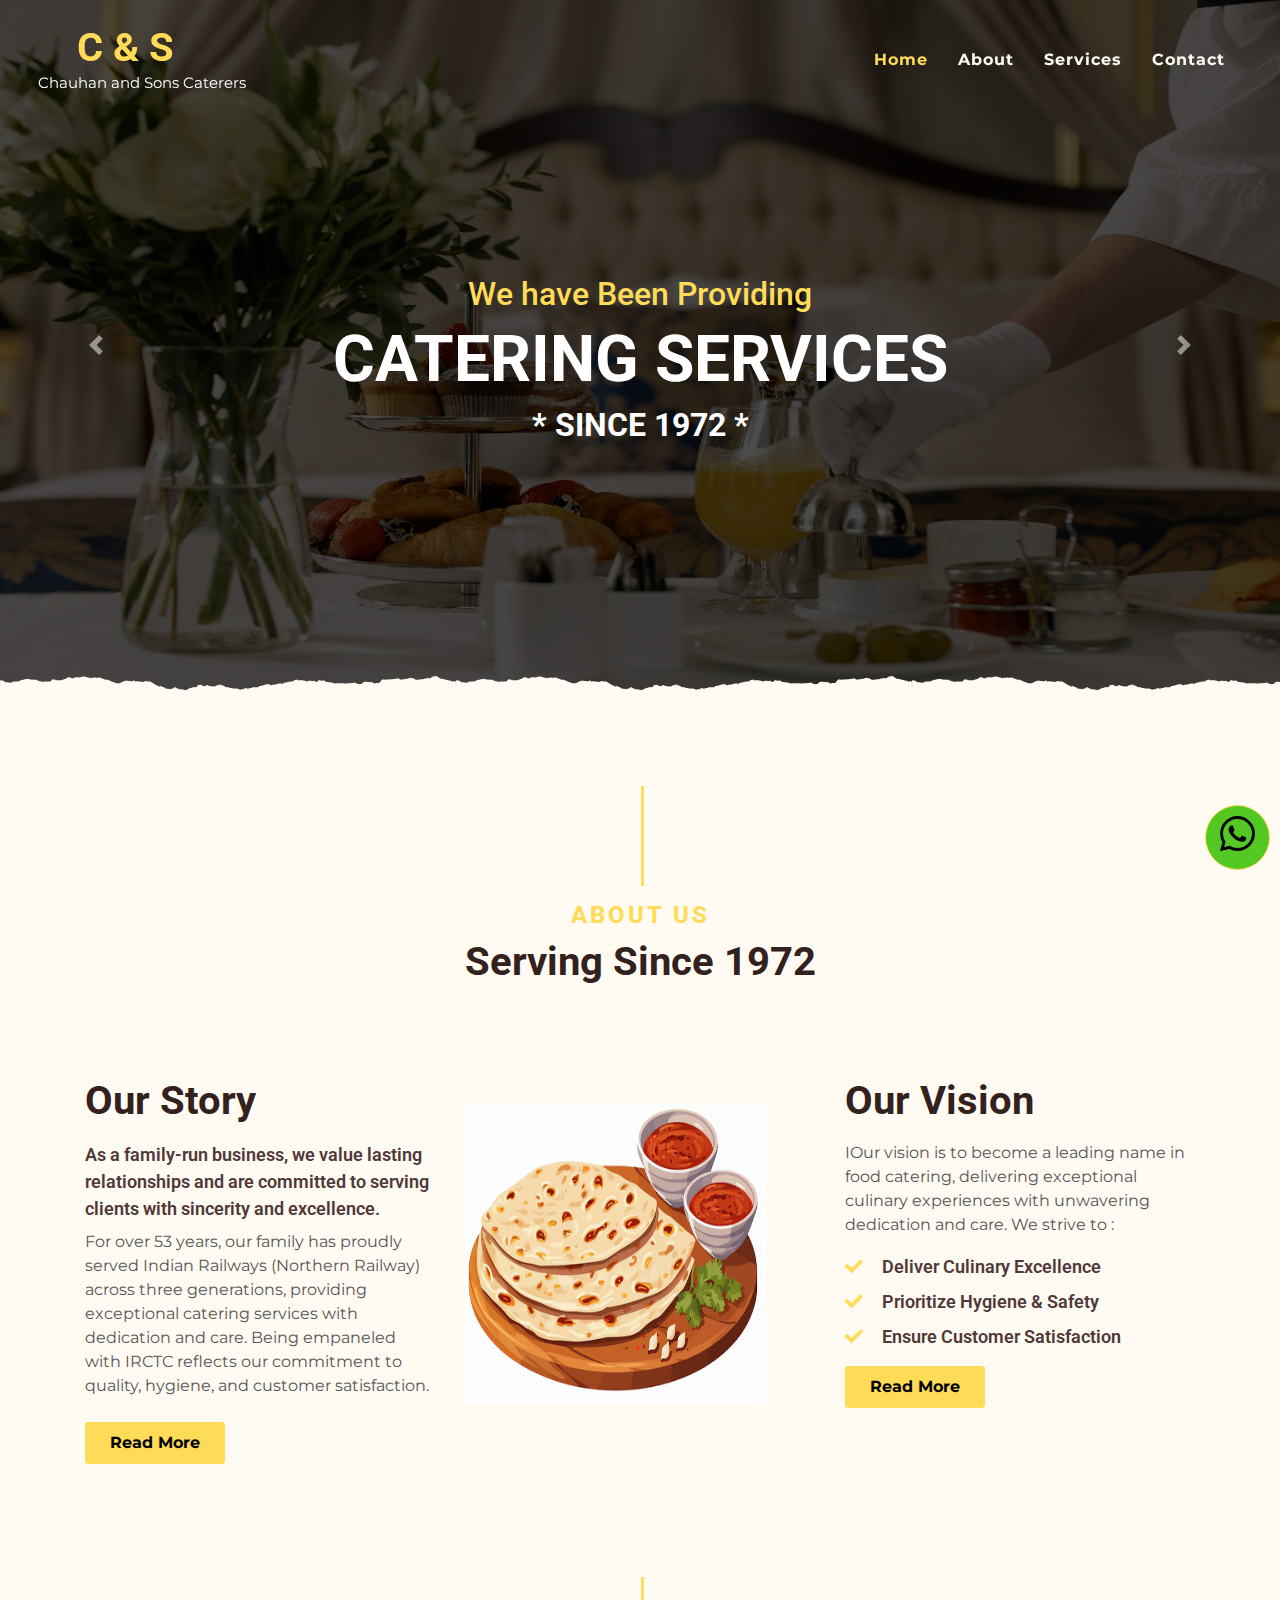
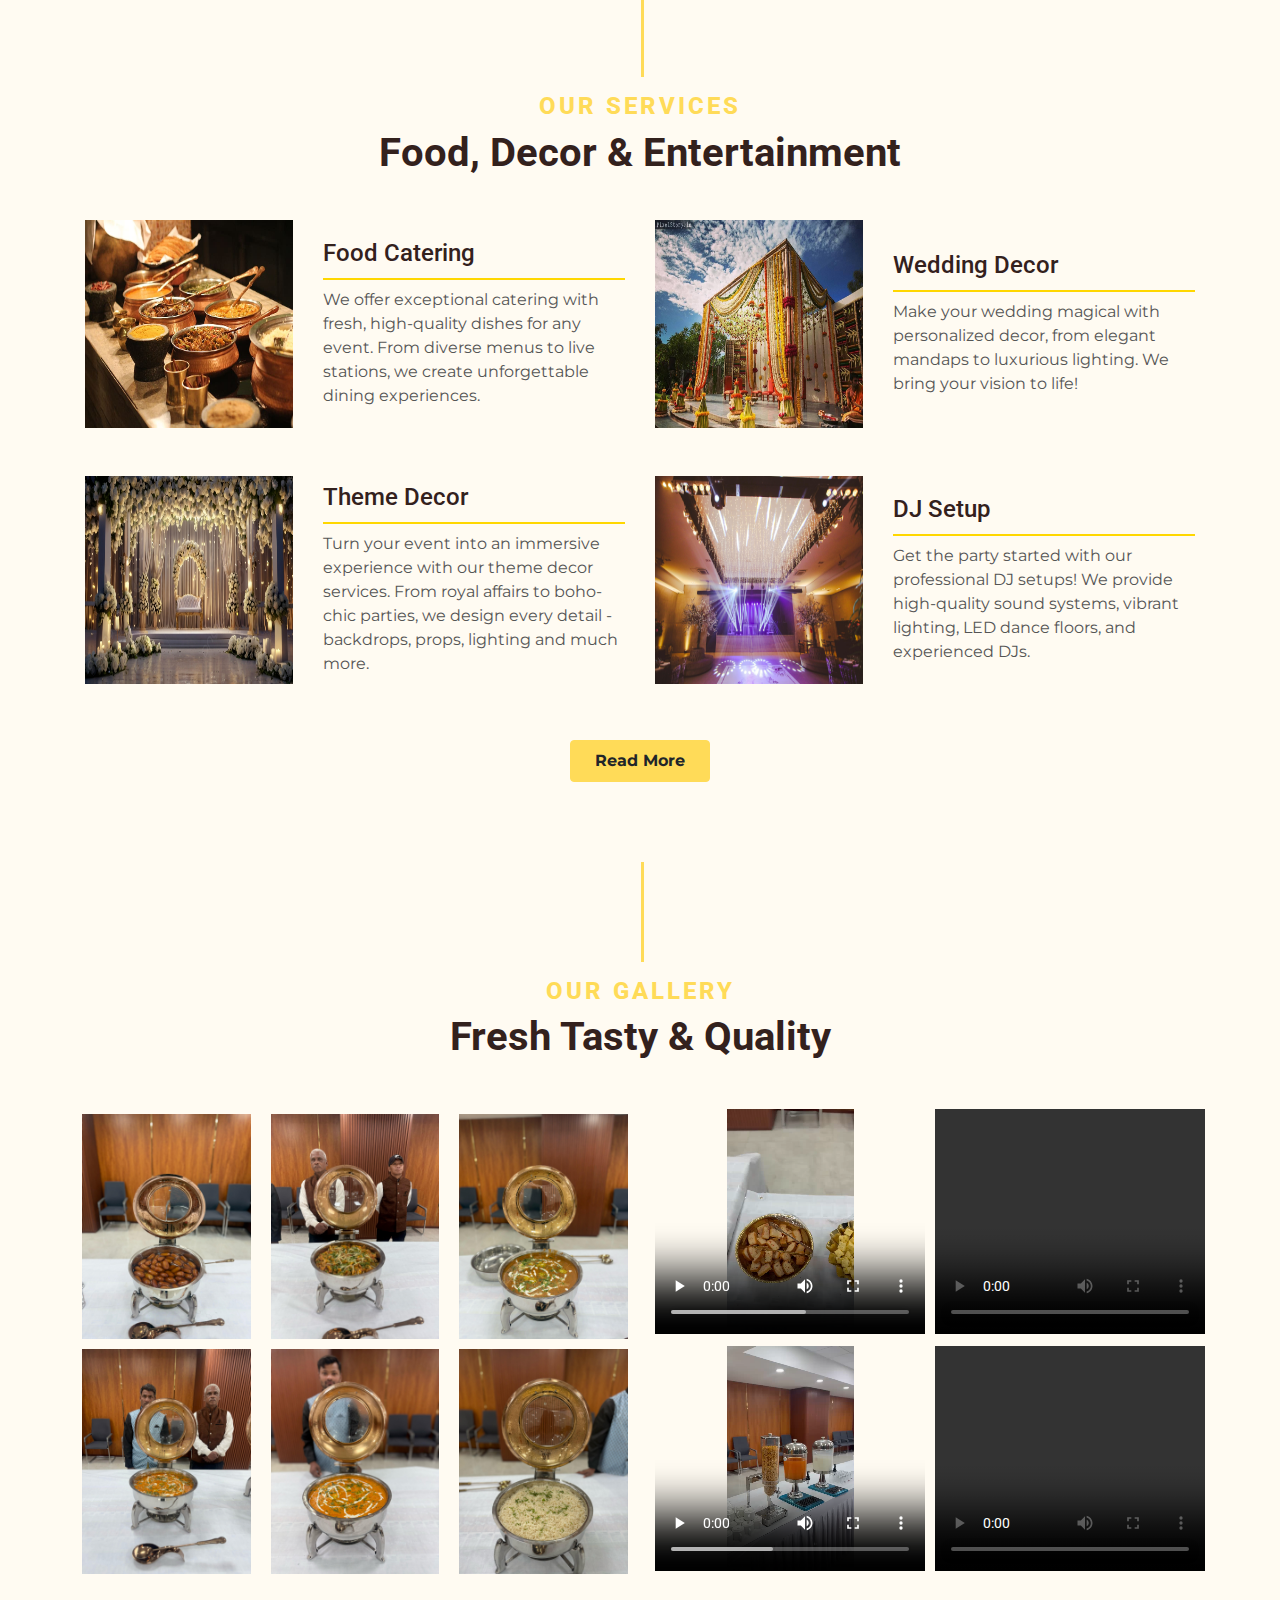
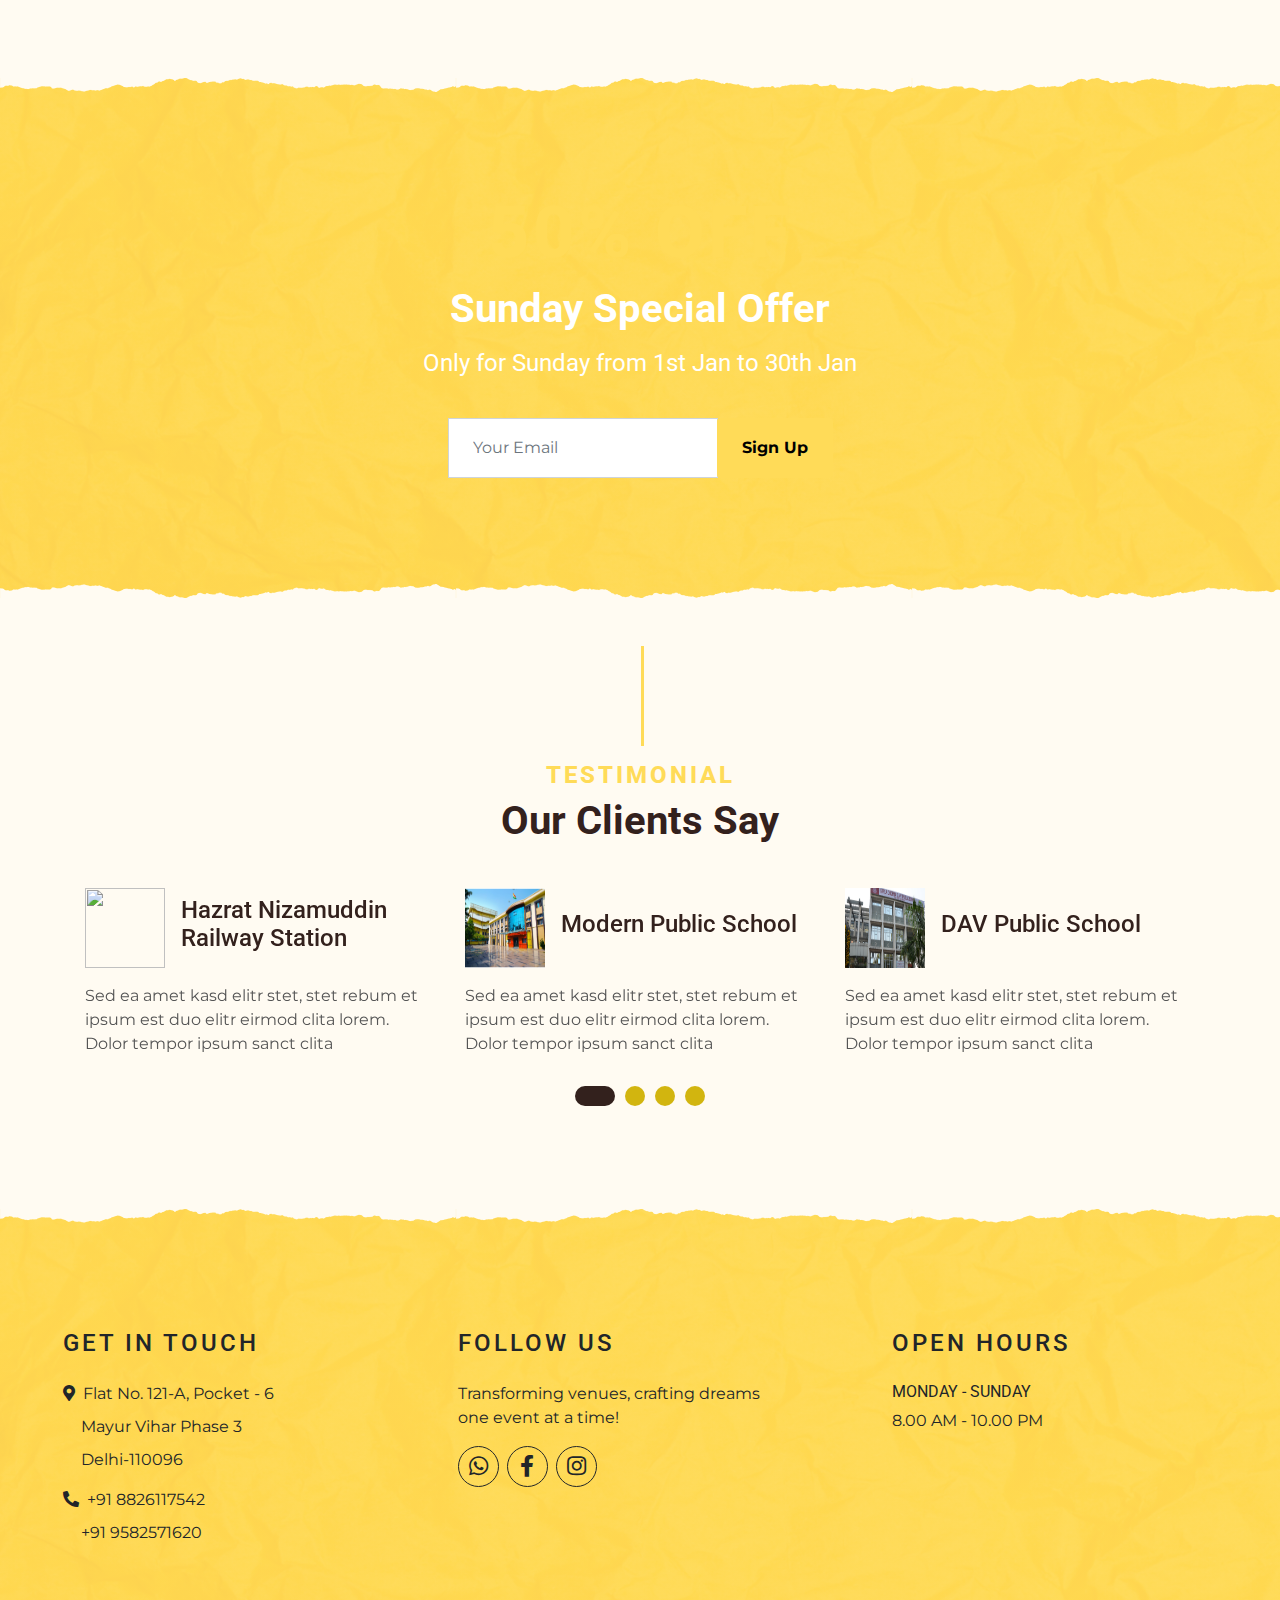
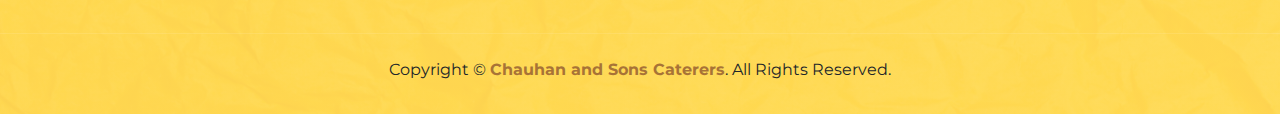
==== commit b2c80bee: "Update index.html" ====
--- a/index.html
+++ b/index.html
@@ -367,7 +367,7 @@
                     <div class="d-flex align-items-center mb-3">
                         <img class="img-fluid" src="img/modern-school.jpg" alt="">
                         <div class="ml-3">
-                            <h4>Modern Public School/h4>
+                            <h4>Modern Public School</h4>
                            <!-- <i>Profession</i> -->
                         </div>
                     </div>
@@ -377,7 +377,7 @@
                     <div class="d-flex align-items-center mb-3">
                         <img class="img-fluid" src="img/dav.jpg" alt="">
                         <div class="ml-3">
-                            <h4>DAV Public School/h4>
+                            <h4>DAV Public School</h4>
  <!-- <i>Profession</i> -->
                         </div>
                     </div>
@@ -395,9 +395,9 @@
                 </div>
                 <div class="testimonial-item">
                     <div class="d-flex align-items-center mb-3">
-                       <img class="img-fluid" src="img/modern-school.jpg" alt="">
+                       <img class="img-fluid" src="img/railway.jpg" alt="">
                         <div class="ml-3">
-                            <h4>Modern Public School/h4>
+                            <h4>Hazrat Nizamuddin Railway Station</h4>
                              <!-- <i>Profession</i> -->
                         </div>
                     </div>
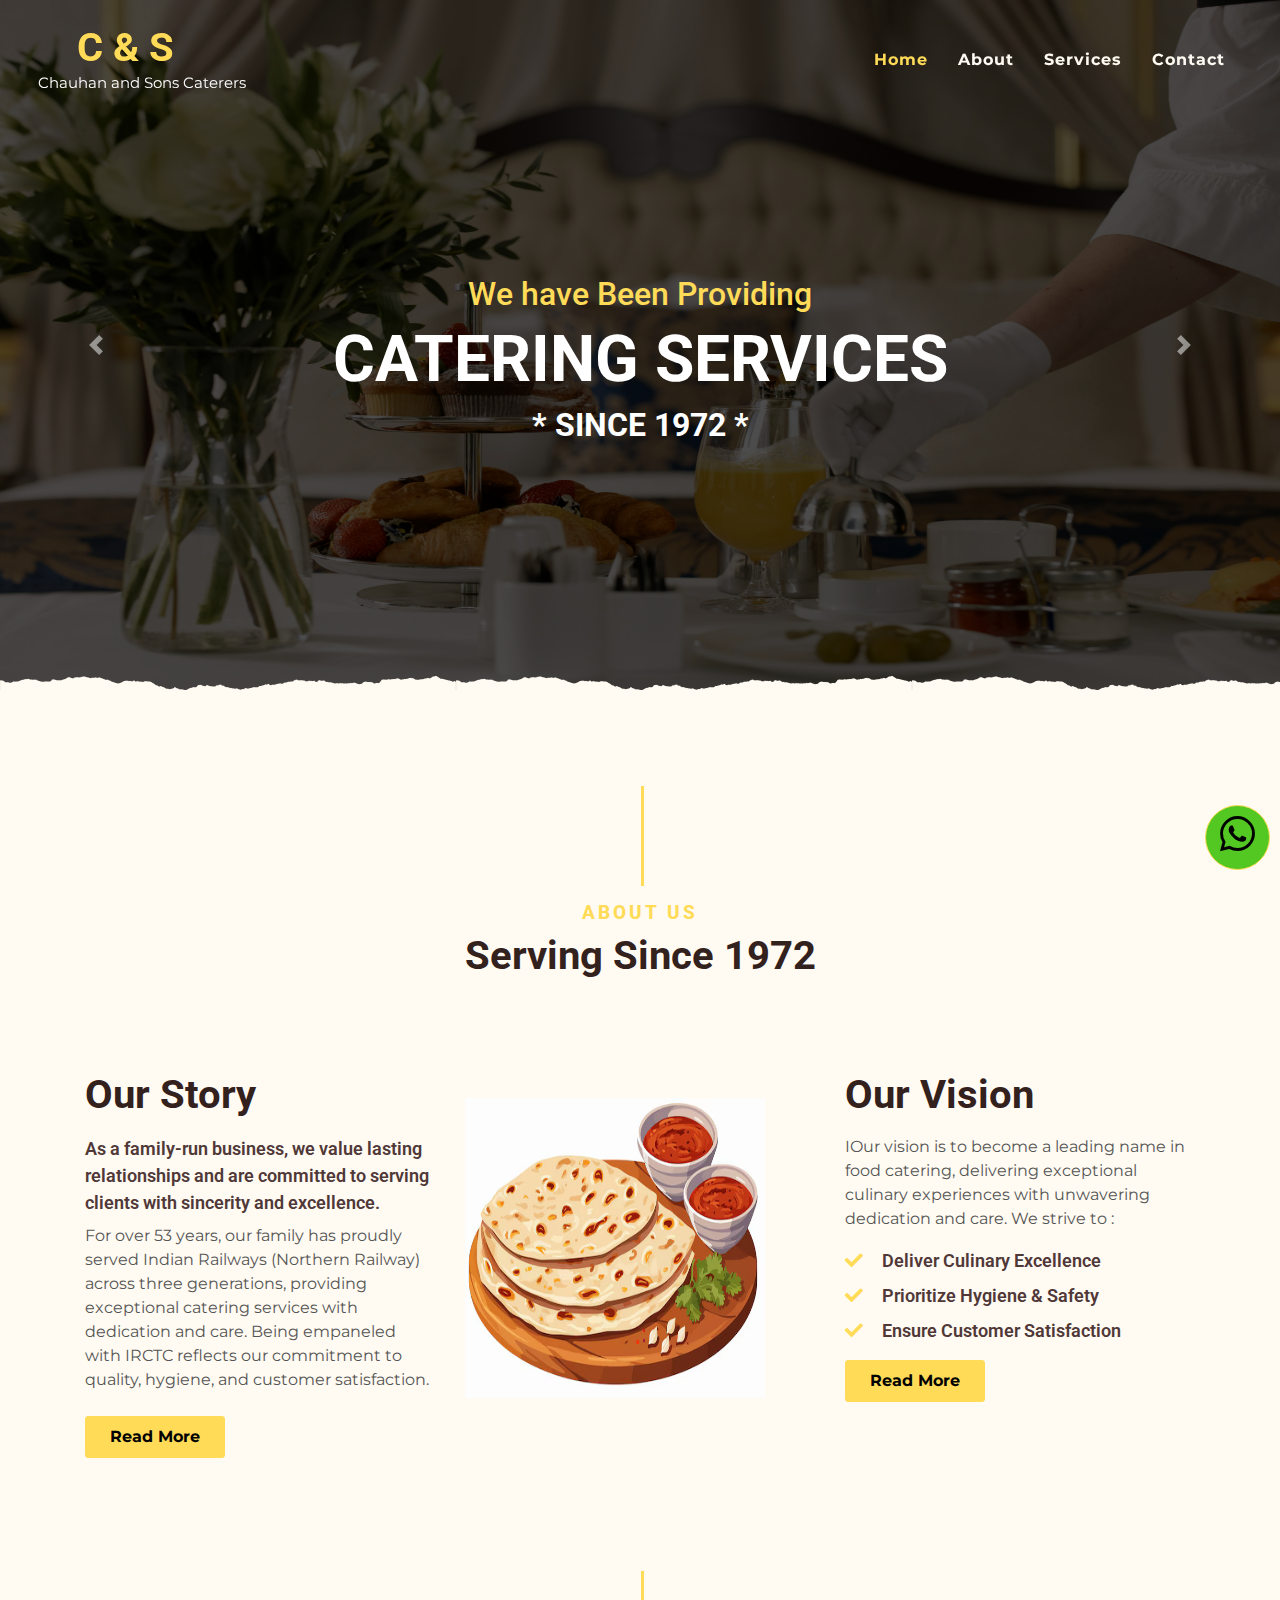
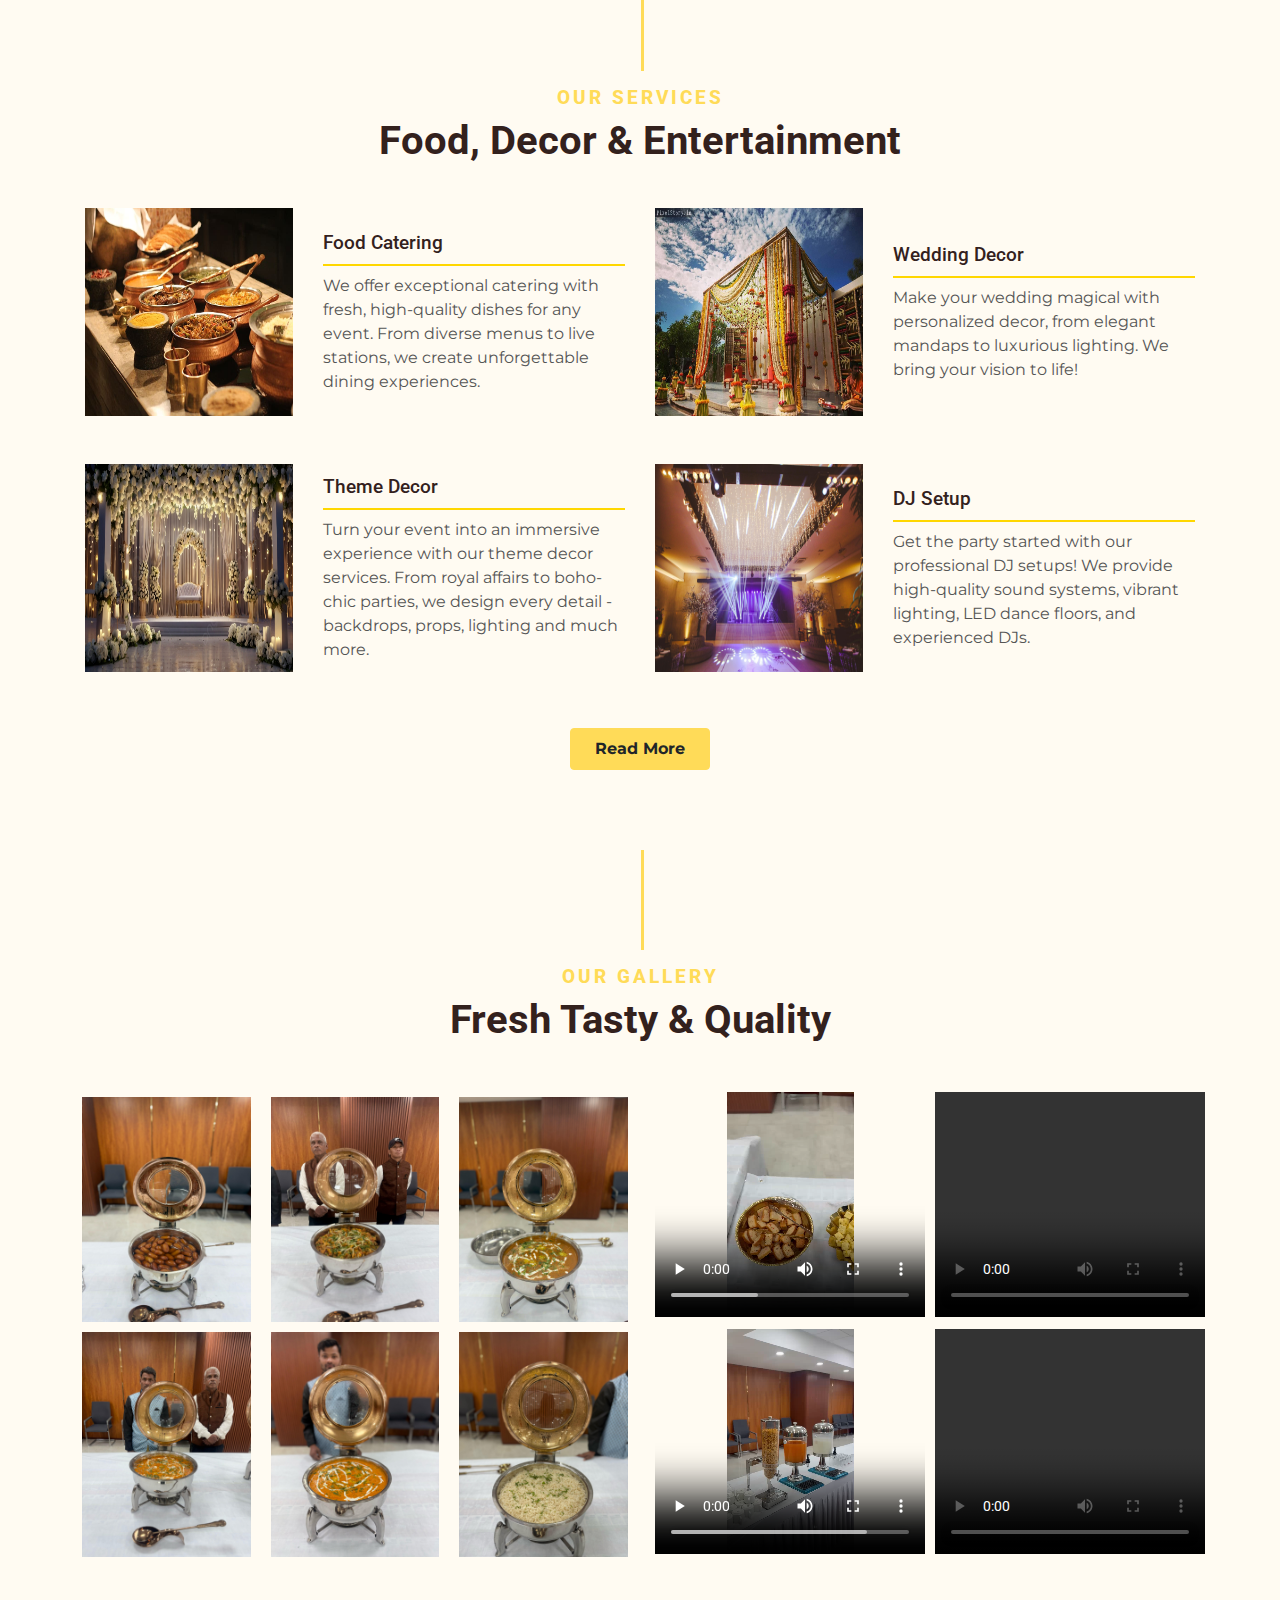
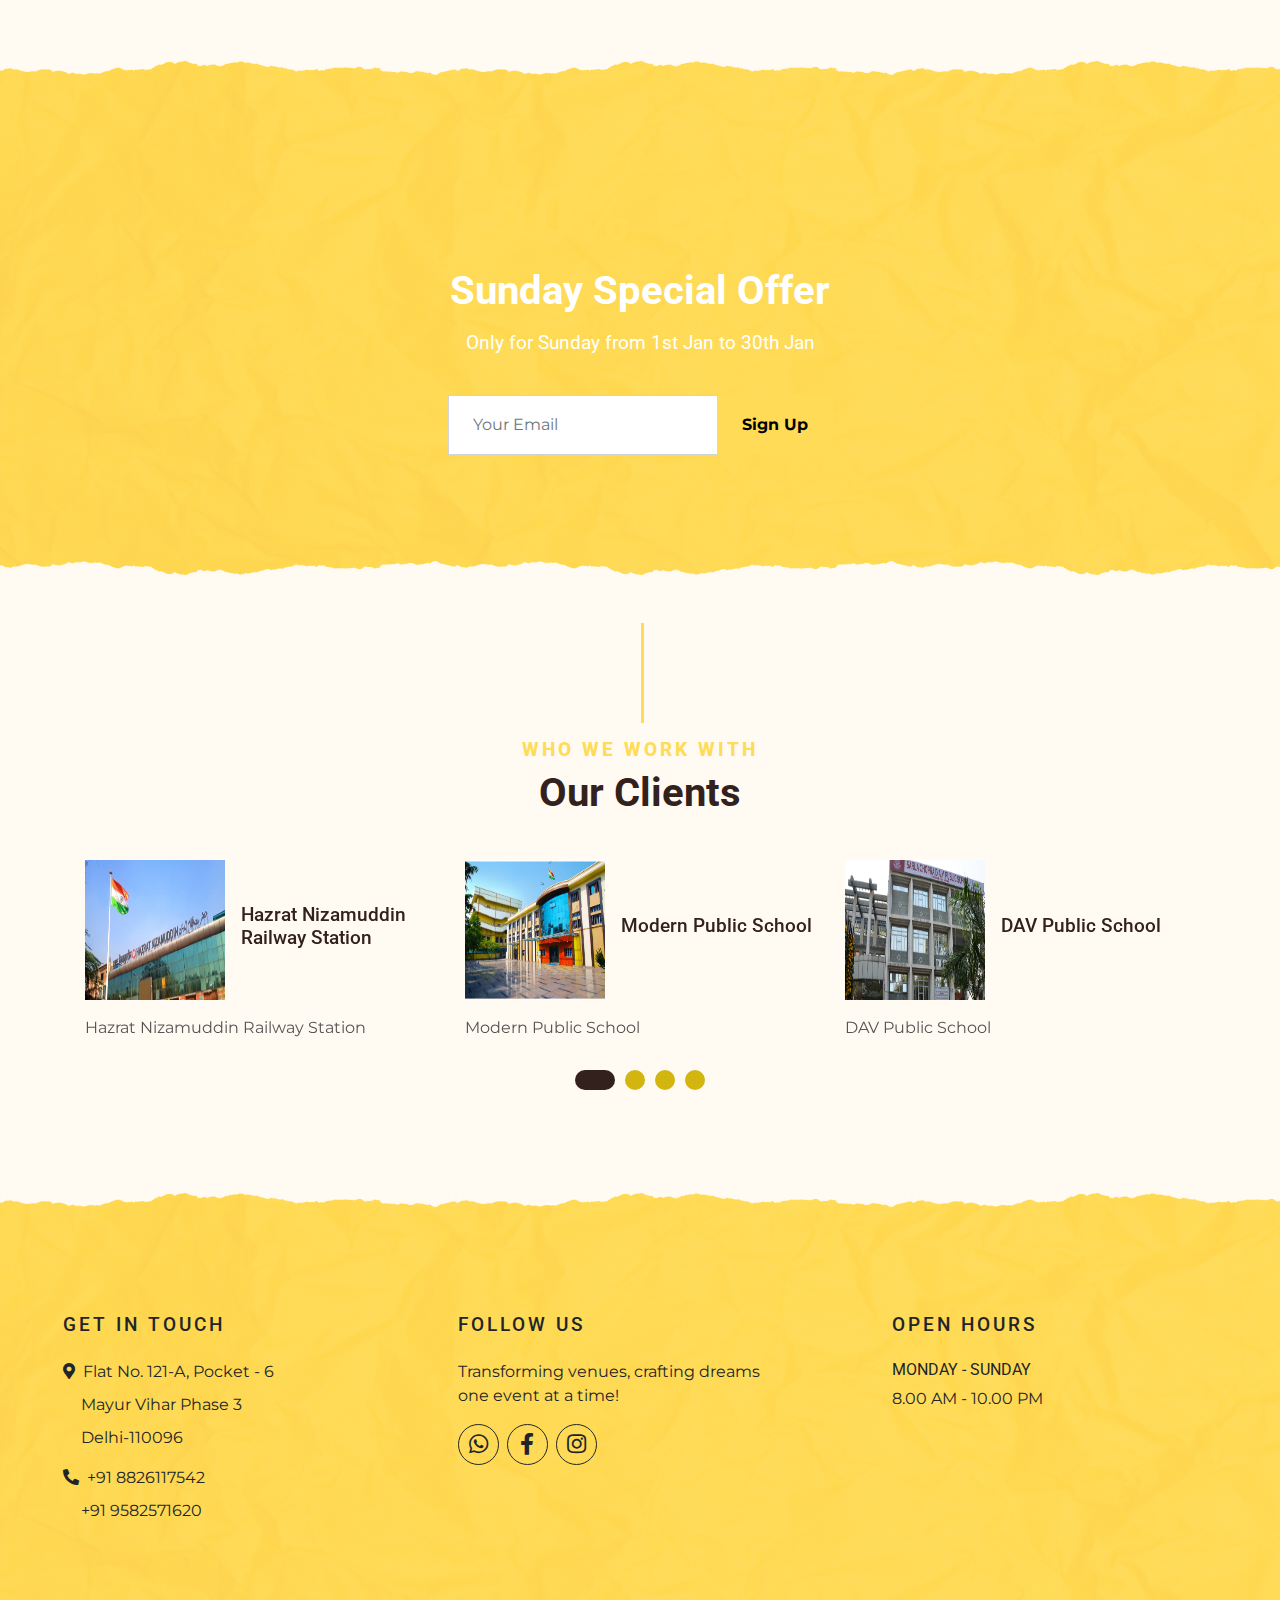
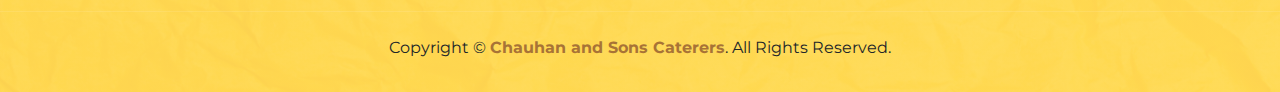
==== commit 327fa606: "Update index.html" ====
--- a/index.html
+++ b/index.html
@@ -359,8 +359,8 @@
     <div class="container-fluid py-5">
         <div class="container">
             <div class="section-title">
-                <h4 class="text-primary text-uppercase" style="letter-spacing: 5px;">Testimonial</h4>
-                <h1 class="display-4">Our Clients Say</h1>
+                <h4 class="text-primary text-uppercase" style="letter-spacing: 5px;">Who We Work With</h4>
+                <h1 class="display-4">Our Clients </h1>
             </div>
             <div class="owl-carousel testimonial-carousel">
                 <div class="testimonial-item">
@@ -371,7 +371,7 @@
                            <!-- <i>Profession</i> -->
                         </div>
                     </div>
-                    <p class="m-0">Sed ea amet kasd elitr stet, stet rebum et ipsum est duo elitr eirmod clita lorem. Dolor tempor ipsum sanct clita</p>
+                    <p class="m-0">Modern Public School</p>
                 </div>
                 <div class="testimonial-item">
                     <div class="d-flex align-items-center mb-3">
@@ -381,7 +381,7 @@
  <!-- <i>Profession</i> -->
                         </div>
                     </div>
-                    <p class="m-0">Sed ea amet kasd elitr stet, stet rebum et ipsum est duo elitr eirmod clita lorem. Dolor tempor ipsum sanct clita</p>
+                    <p class="m-0">DAV Public School</p>
                 </div>
                 <div class="testimonial-item">
                     <div class="d-flex align-items-center mb-3">
@@ -391,7 +391,7 @@
                              <!-- <i>Profession</i> -->
                         </div>
                     </div>
-                    <p class="m-0">Sed ea amet kasd elitr stet, stet rebum et ipsum est duo elitr eirmod clita lorem. Dolor tempor ipsum sanct clita</p>
+                    <p class="m-0">Govind Ballabh Pant Society</p>
                 </div>
                 <div class="testimonial-item">
                     <div class="d-flex align-items-center mb-3">
@@ -401,7 +401,7 @@
                              <!-- <i>Profession</i> -->
                         </div>
                     </div>
-                    <p class="m-0">Sed ea amet kasd elitr stet, stet rebum et ipsum est duo elitr eirmod clita lorem. Dolor tempor ipsum sanct clita</p>
+                    <p class="m-0">Hazrat Nizamuddin Railway Station</p>
                 </div>
             </div>
         </div>
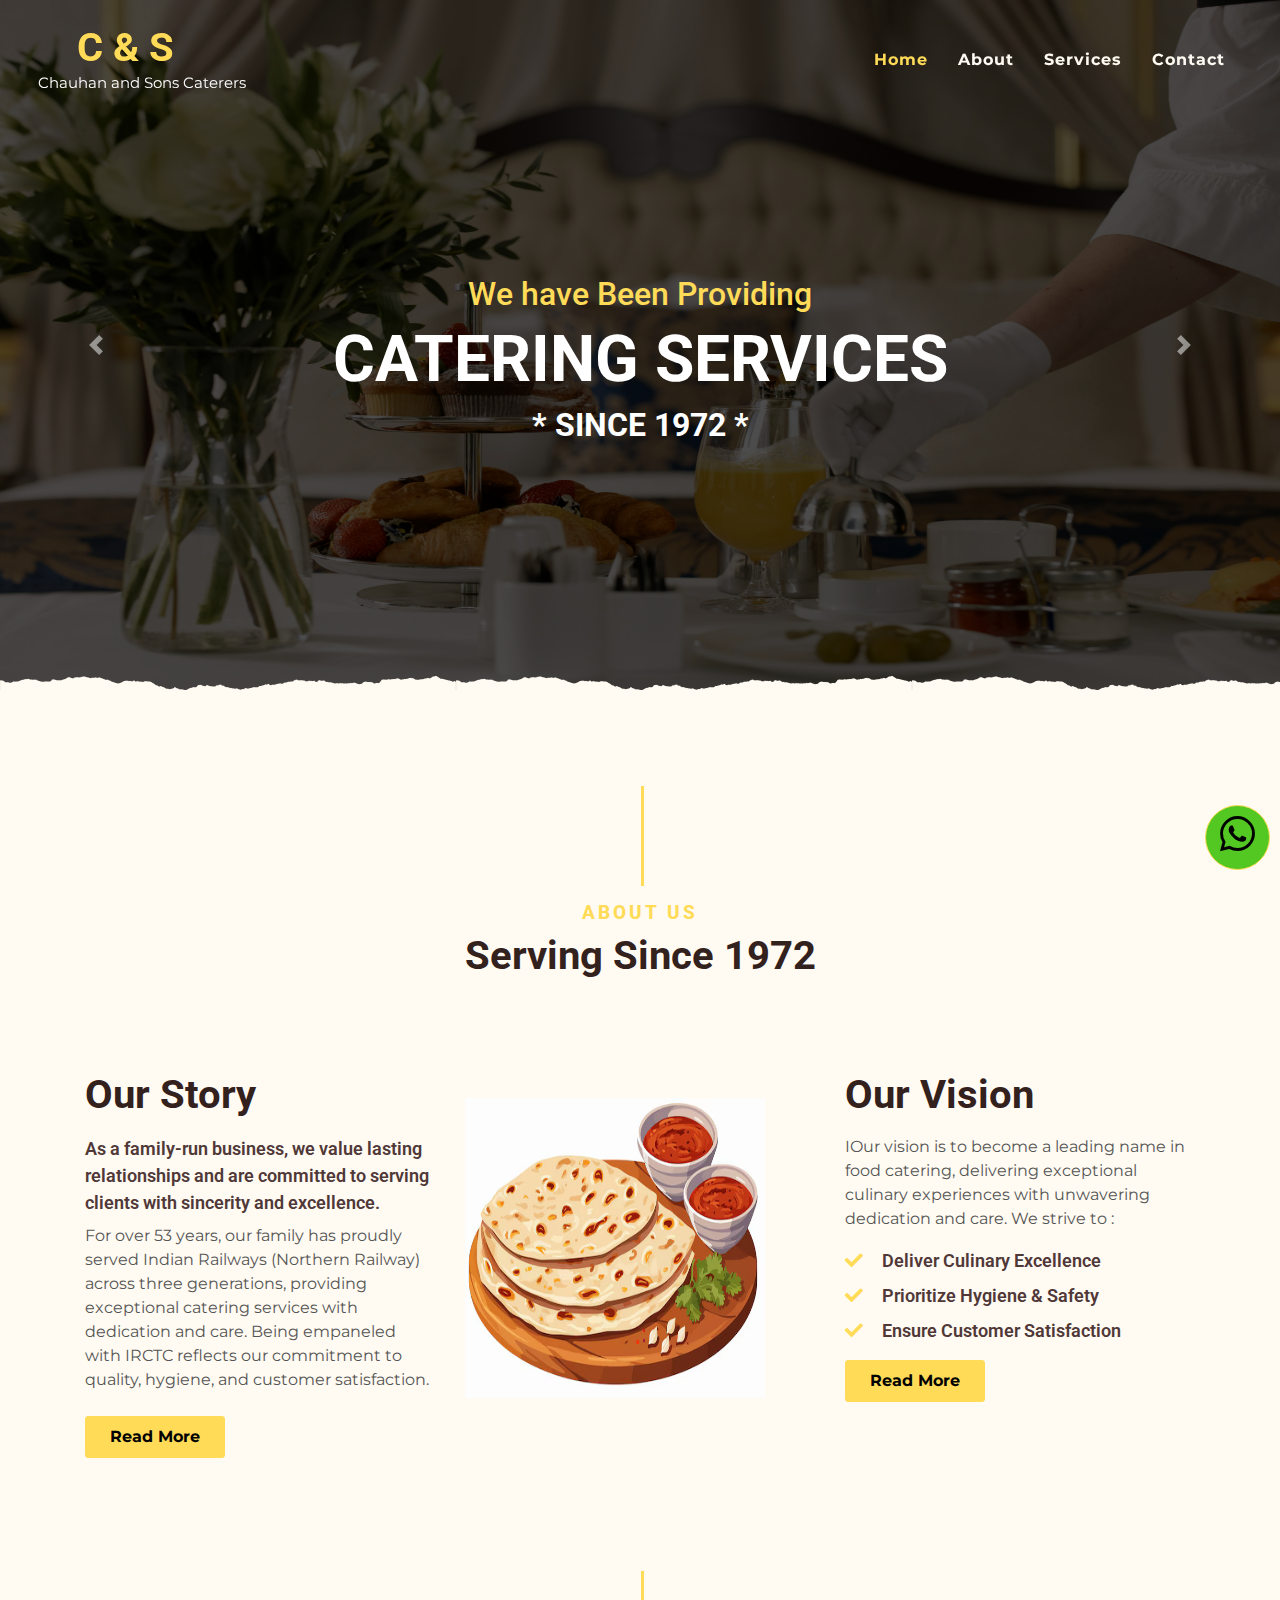
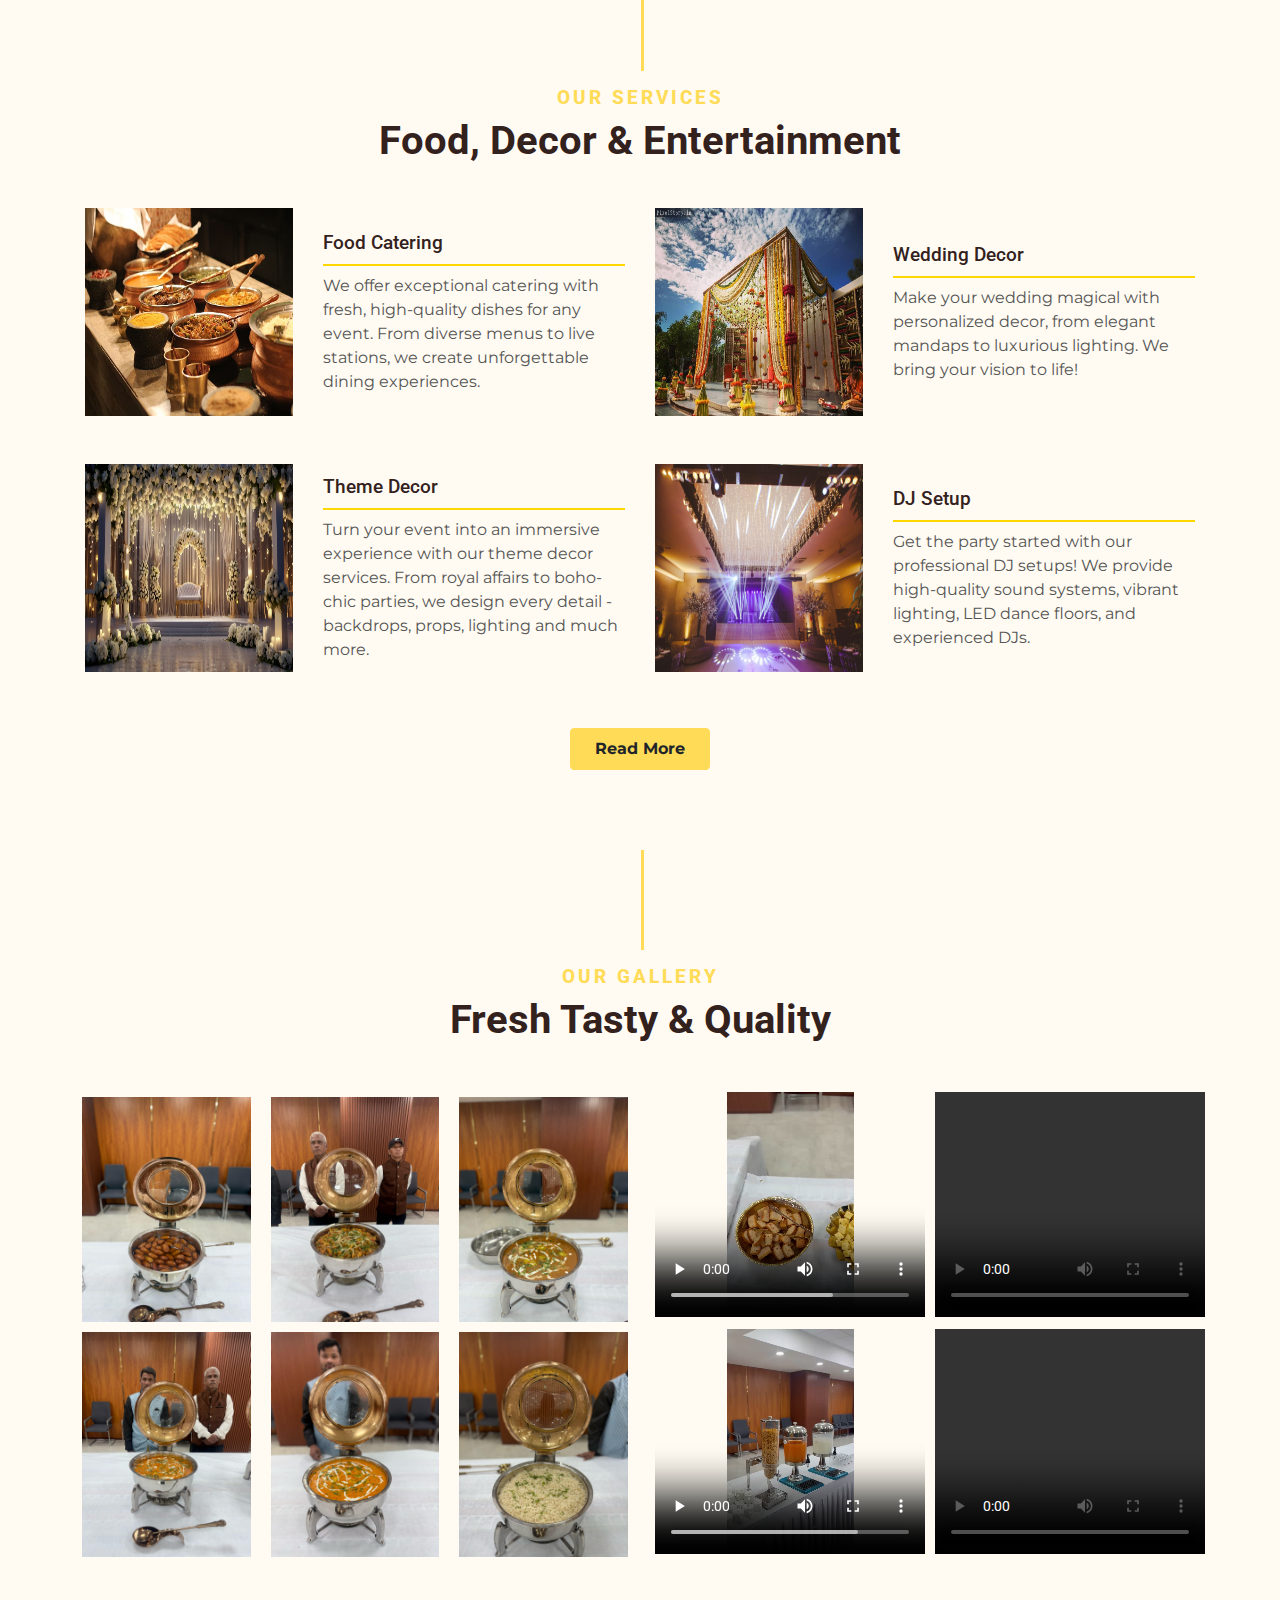
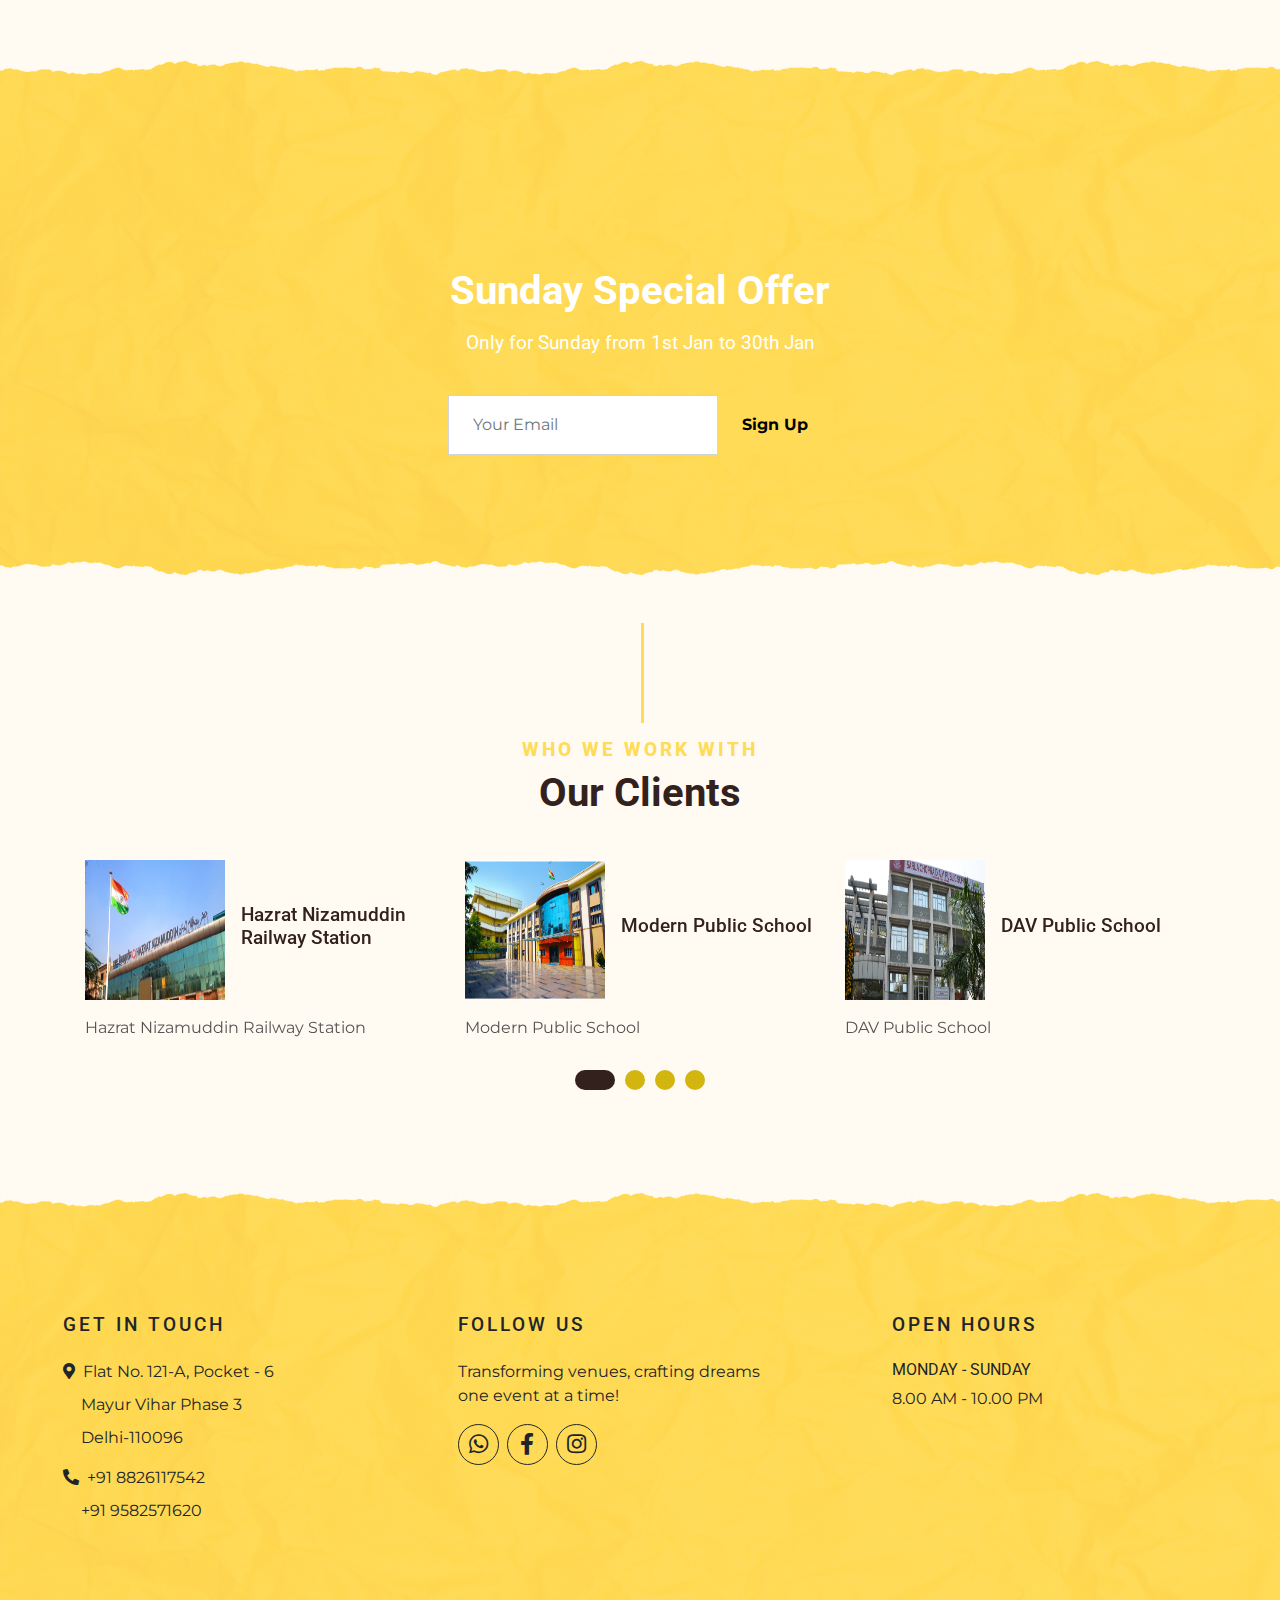
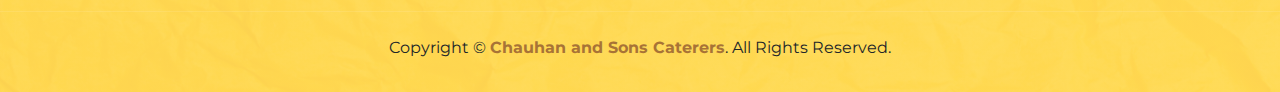
==== commit c4041fc9: "Update index.html" ====
--- a/index.html
+++ b/index.html
@@ -366,42 +366,42 @@
                 <div class="testimonial-item">
                     <div class="d-flex align-items-center mb-3">
                         <img class="img-fluid" src="img/modern-school.jpg" alt="">
-                        <div class="ml-3">
+                        <div class="ml-3 client-name">
                             <h4>Modern Public School</h4>
                            <!-- <i>Profession</i> -->
                         </div>
                     </div>
-                    <p class="m-0">Modern Public School</p>
+                    <p class="m-0 testim">Modern Public School</p>
                 </div>
                 <div class="testimonial-item">
                     <div class="d-flex align-items-center mb-3">
                         <img class="img-fluid" src="img/dav.jpg" alt="">
-                        <div class="ml-3">
+                        <div class="ml-3 client-name">
                             <h4>DAV Public School</h4>
  <!-- <i>Profession</i> -->
                         </div>
                     </div>
-                    <p class="m-0">DAV Public School</p>
+                    <p class="m-0 testim">DAV Public School</p>
                 </div>
                 <div class="testimonial-item">
                     <div class="d-flex align-items-center mb-3">
                         <img class="img-fluid" src="img/govind-ballabh.jpeg" alt="">
-                        <div class="ml-3">
+                        <div class="ml-3 client-name">
                             <h4>Govind Ballabh Pant Society</h4>
                              <!-- <i>Profession</i> -->
                         </div>
                     </div>
-                    <p class="m-0">Govind Ballabh Pant Society</p>
+                    <p class="m-0 testim">Govind Ballabh Pant Society</p>
                 </div>
                 <div class="testimonial-item">
                     <div class="d-flex align-items-center mb-3">
                        <img class="img-fluid" src="img/railway.jpg" alt="">
-                        <div class="ml-3">
+                        <div class="ml-3 client-name">
                             <h4>Hazrat Nizamuddin Railway Station</h4>
                              <!-- <i>Profession</i> -->
                         </div>
                     </div>
-                    <p class="m-0">Hazrat Nizamuddin Railway Station</p>
+                    <p class="m-0 testim">Hazrat Nizamuddin Railway Station</p>
                 </div>
             </div>
         </div>
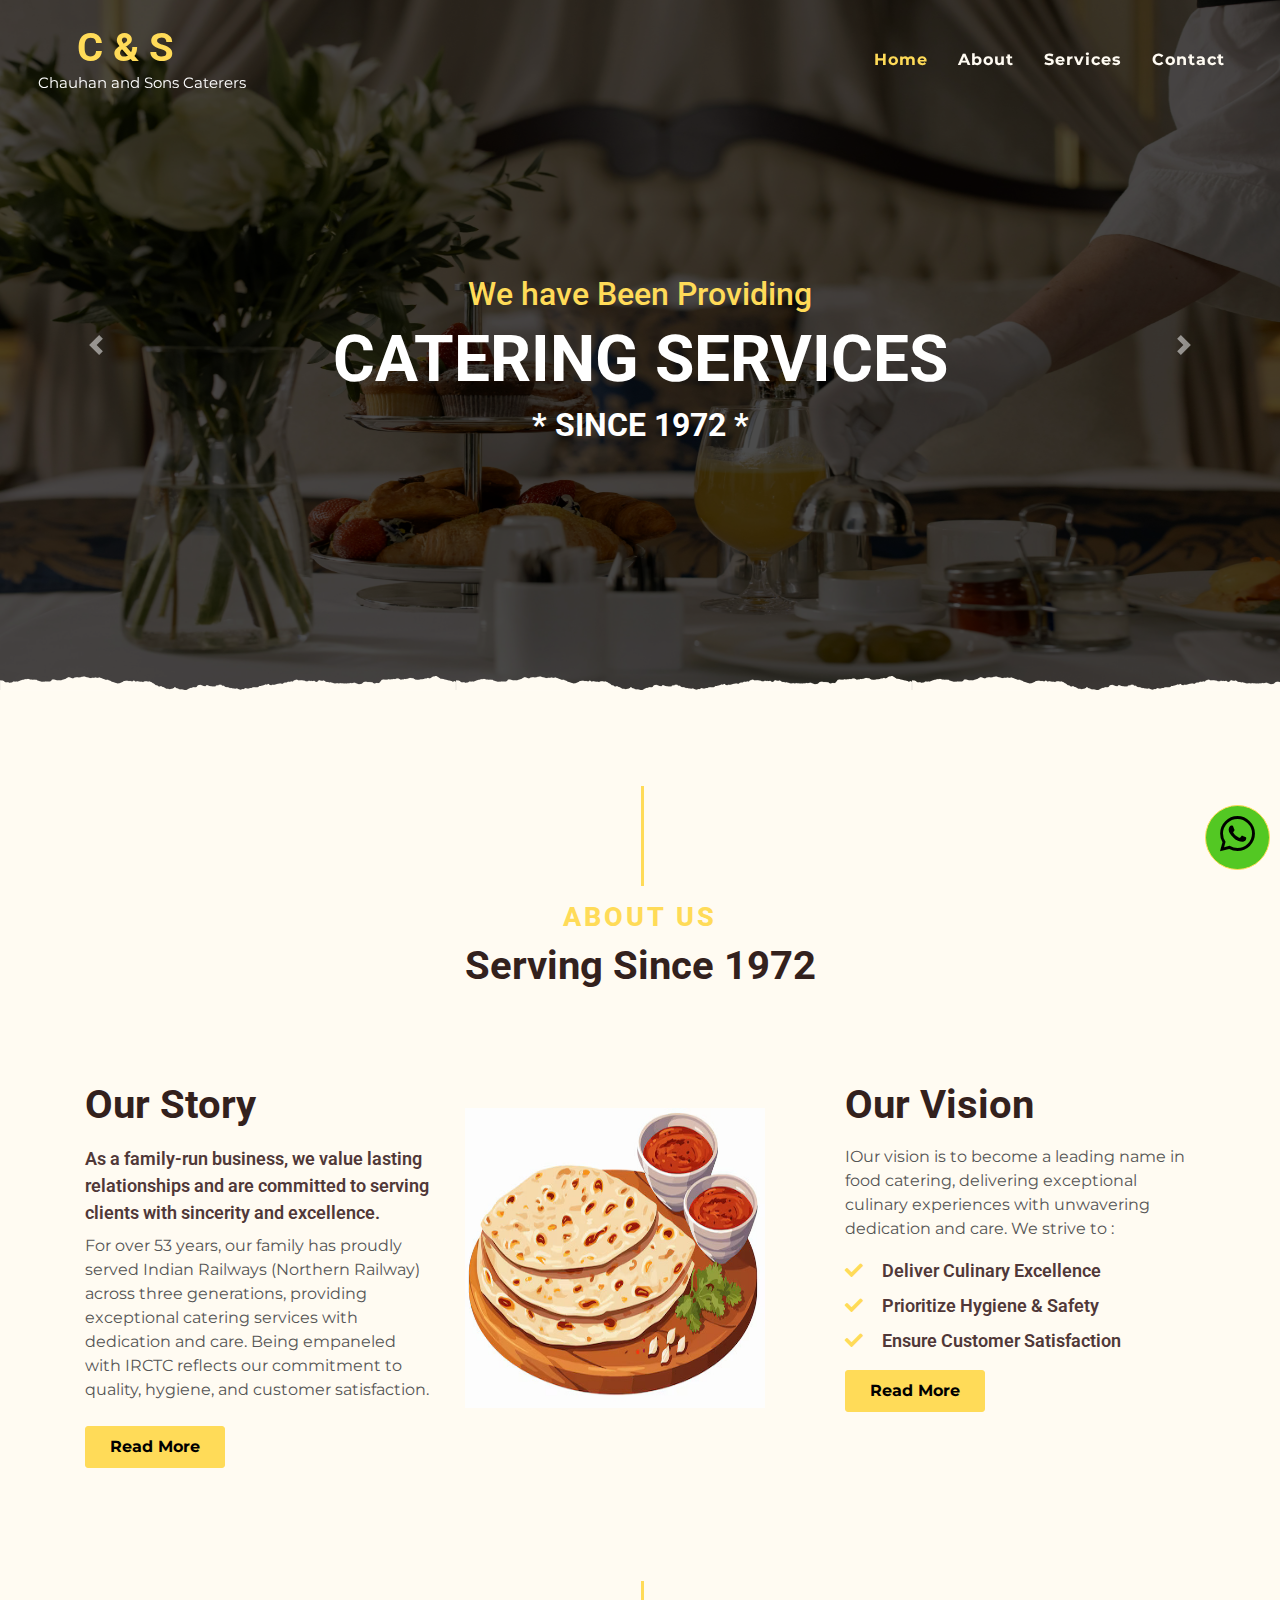
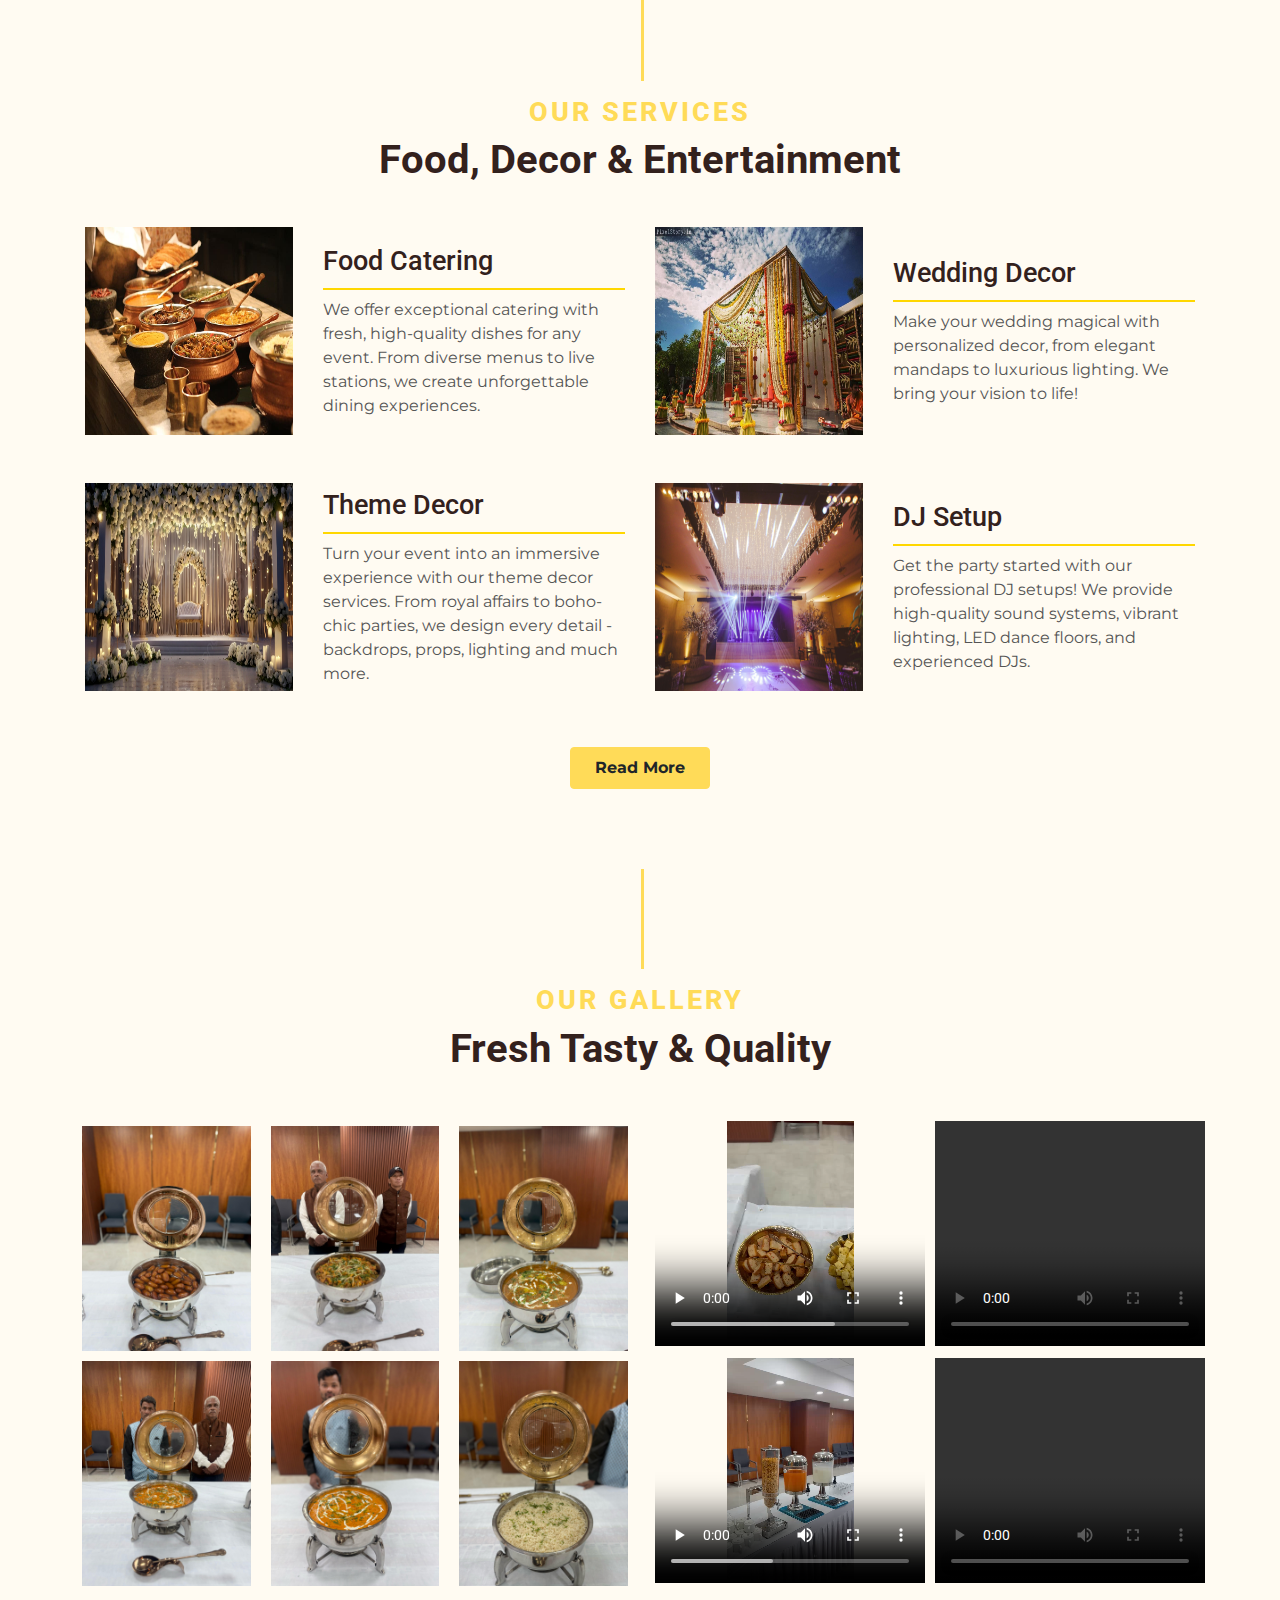
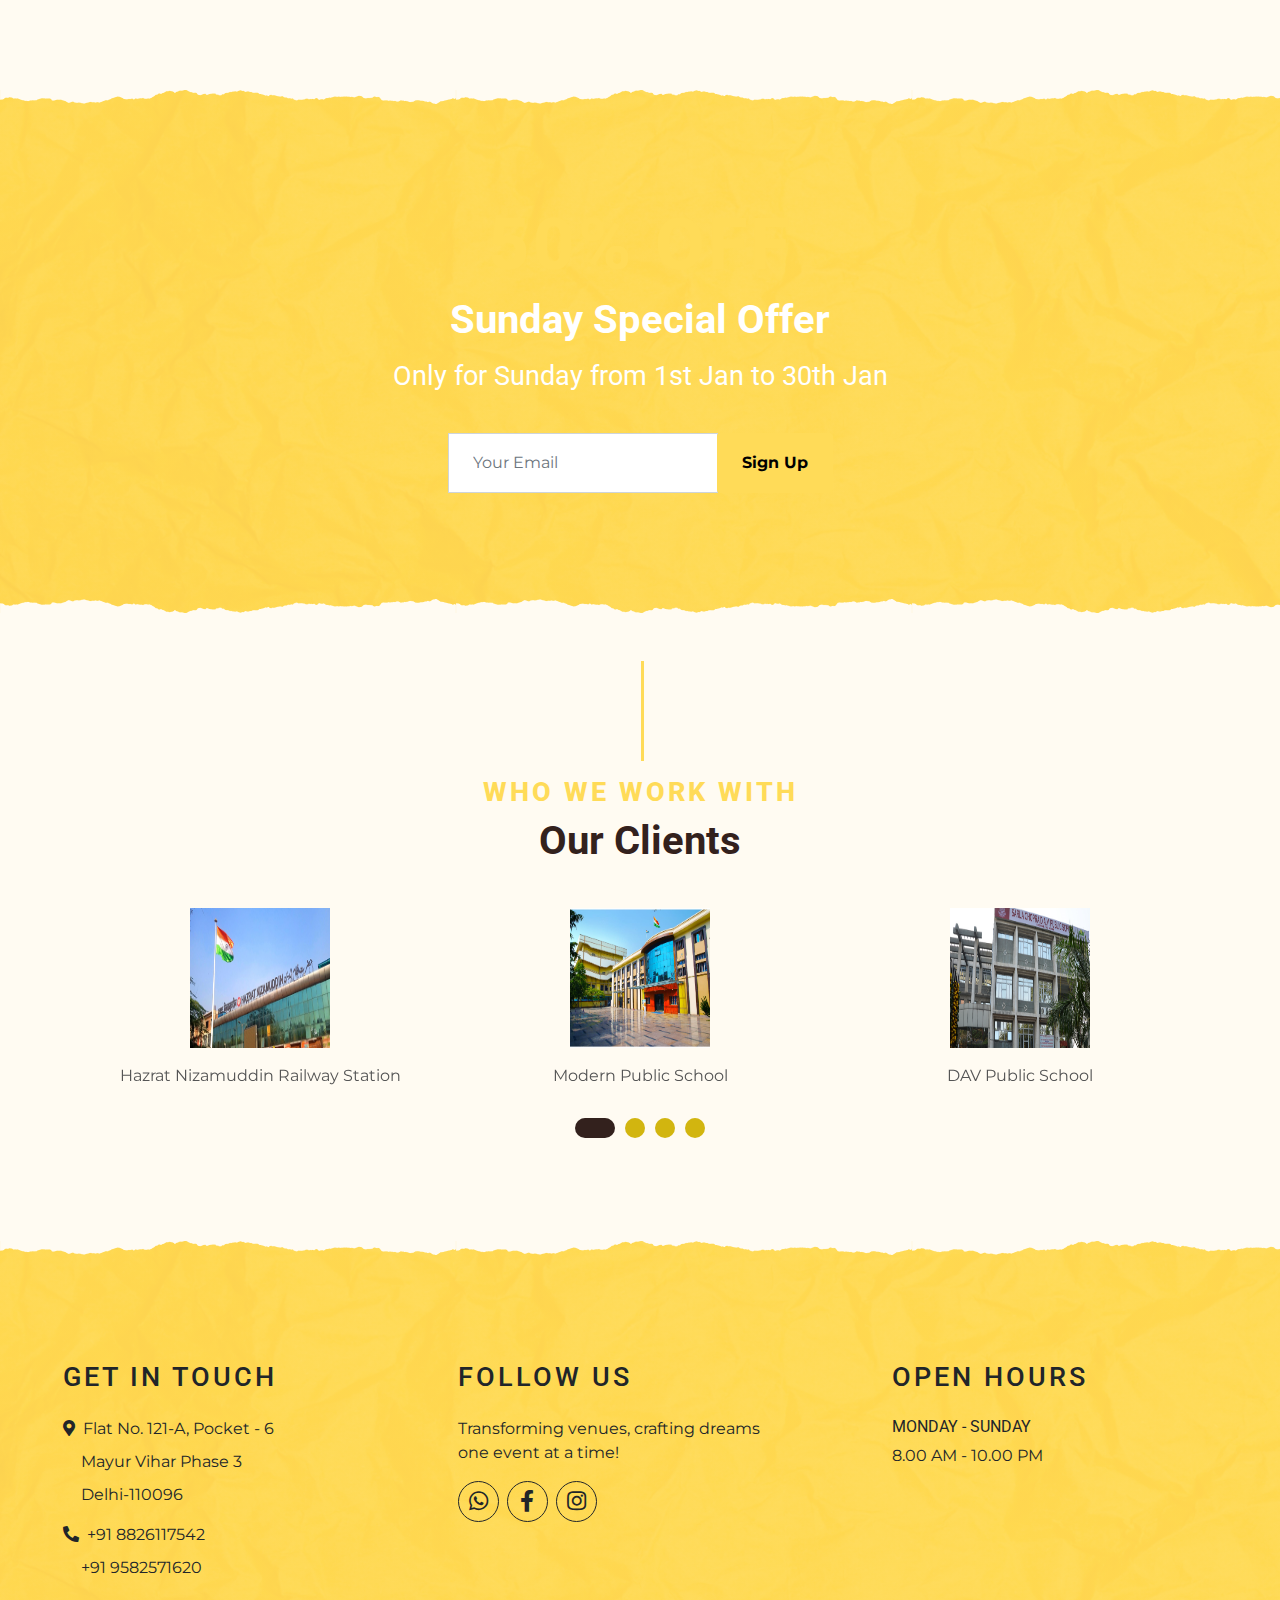
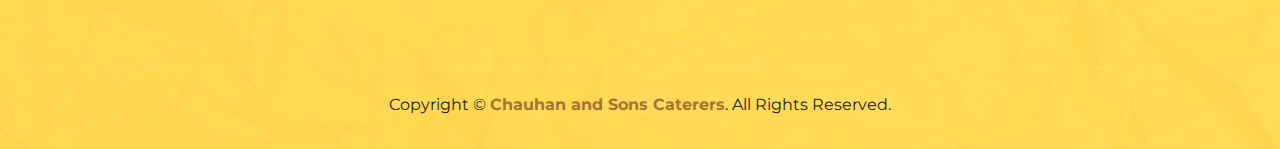
==== commit c1d1a3af: "Update index.html" ====
--- a/index.html
+++ b/index.html
@@ -364,7 +364,7 @@
             </div>
             <div class="owl-carousel testimonial-carousel">
                 <div class="testimonial-item">
-                    <div class="d-flex align-items-center mb-3">
+                    <div class="d-flex align-items-center mb-3 client-testimonial">
                         <img class="img-fluid" src="img/modern-school.jpg" alt="">
                         <div class="ml-3 client-name">
                             <h4>Modern Public School</h4>
@@ -374,7 +374,7 @@
                     <p class="m-0 testim">Modern Public School</p>
                 </div>
                 <div class="testimonial-item">
-                    <div class="d-flex align-items-center mb-3">
+                   <div class="d-flex align-items-center mb-3 client-testimonial">
                         <img class="img-fluid" src="img/dav.jpg" alt="">
                         <div class="ml-3 client-name">
                             <h4>DAV Public School</h4>
@@ -384,7 +384,7 @@
                     <p class="m-0 testim">DAV Public School</p>
                 </div>
                 <div class="testimonial-item">
-                    <div class="d-flex align-items-center mb-3">
+                    <div class="d-flex align-items-center mb-3 client-testimonial">
                         <img class="img-fluid" src="img/govind-ballabh.jpeg" alt="">
                         <div class="ml-3 client-name">
                             <h4>Govind Ballabh Pant Society</h4>
@@ -394,7 +394,7 @@
                     <p class="m-0 testim">Govind Ballabh Pant Society</p>
                 </div>
                 <div class="testimonial-item">
-                    <div class="d-flex align-items-center mb-3">
+                    <div class="d-flex align-items-center mb-3 client-testimonial">
                        <img class="img-fluid" src="img/railway.jpg" alt="">
                         <div class="ml-3 client-name">
                             <h4>Hazrat Nizamuddin Railway Station</h4>
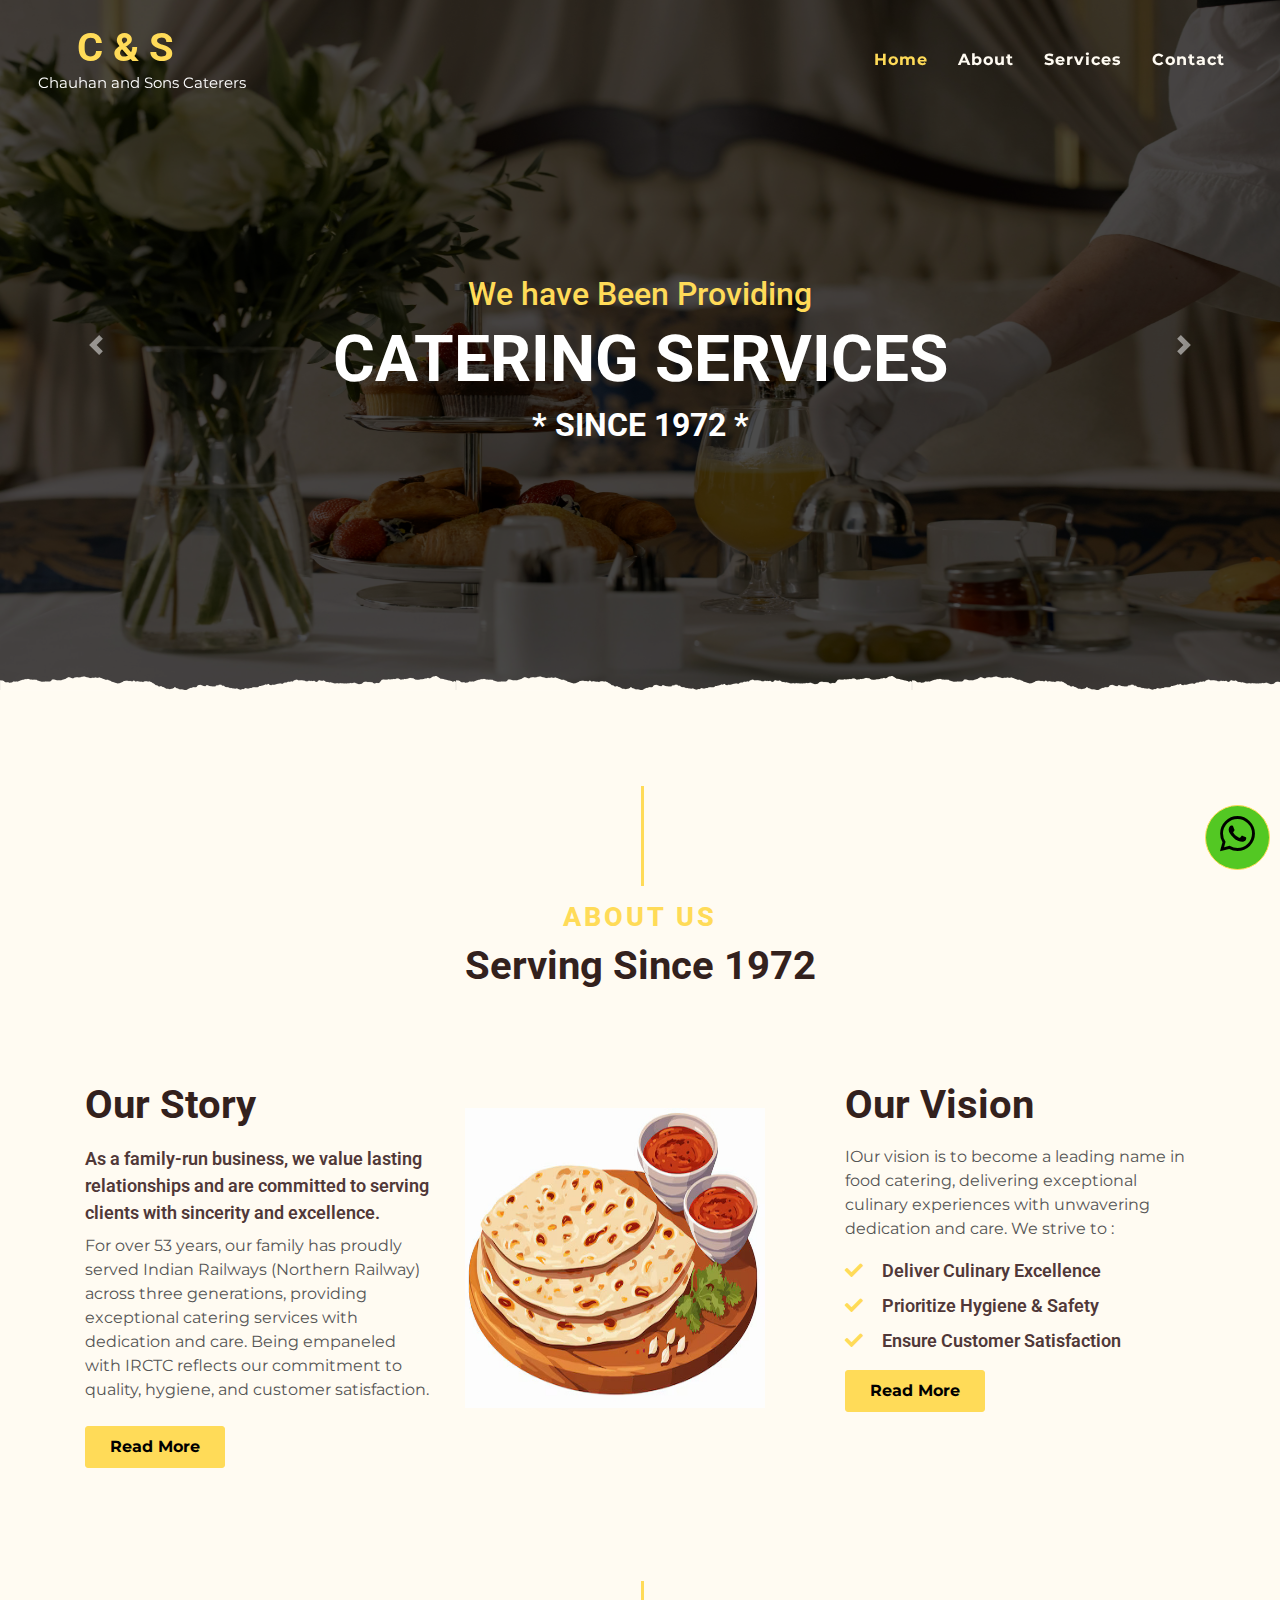
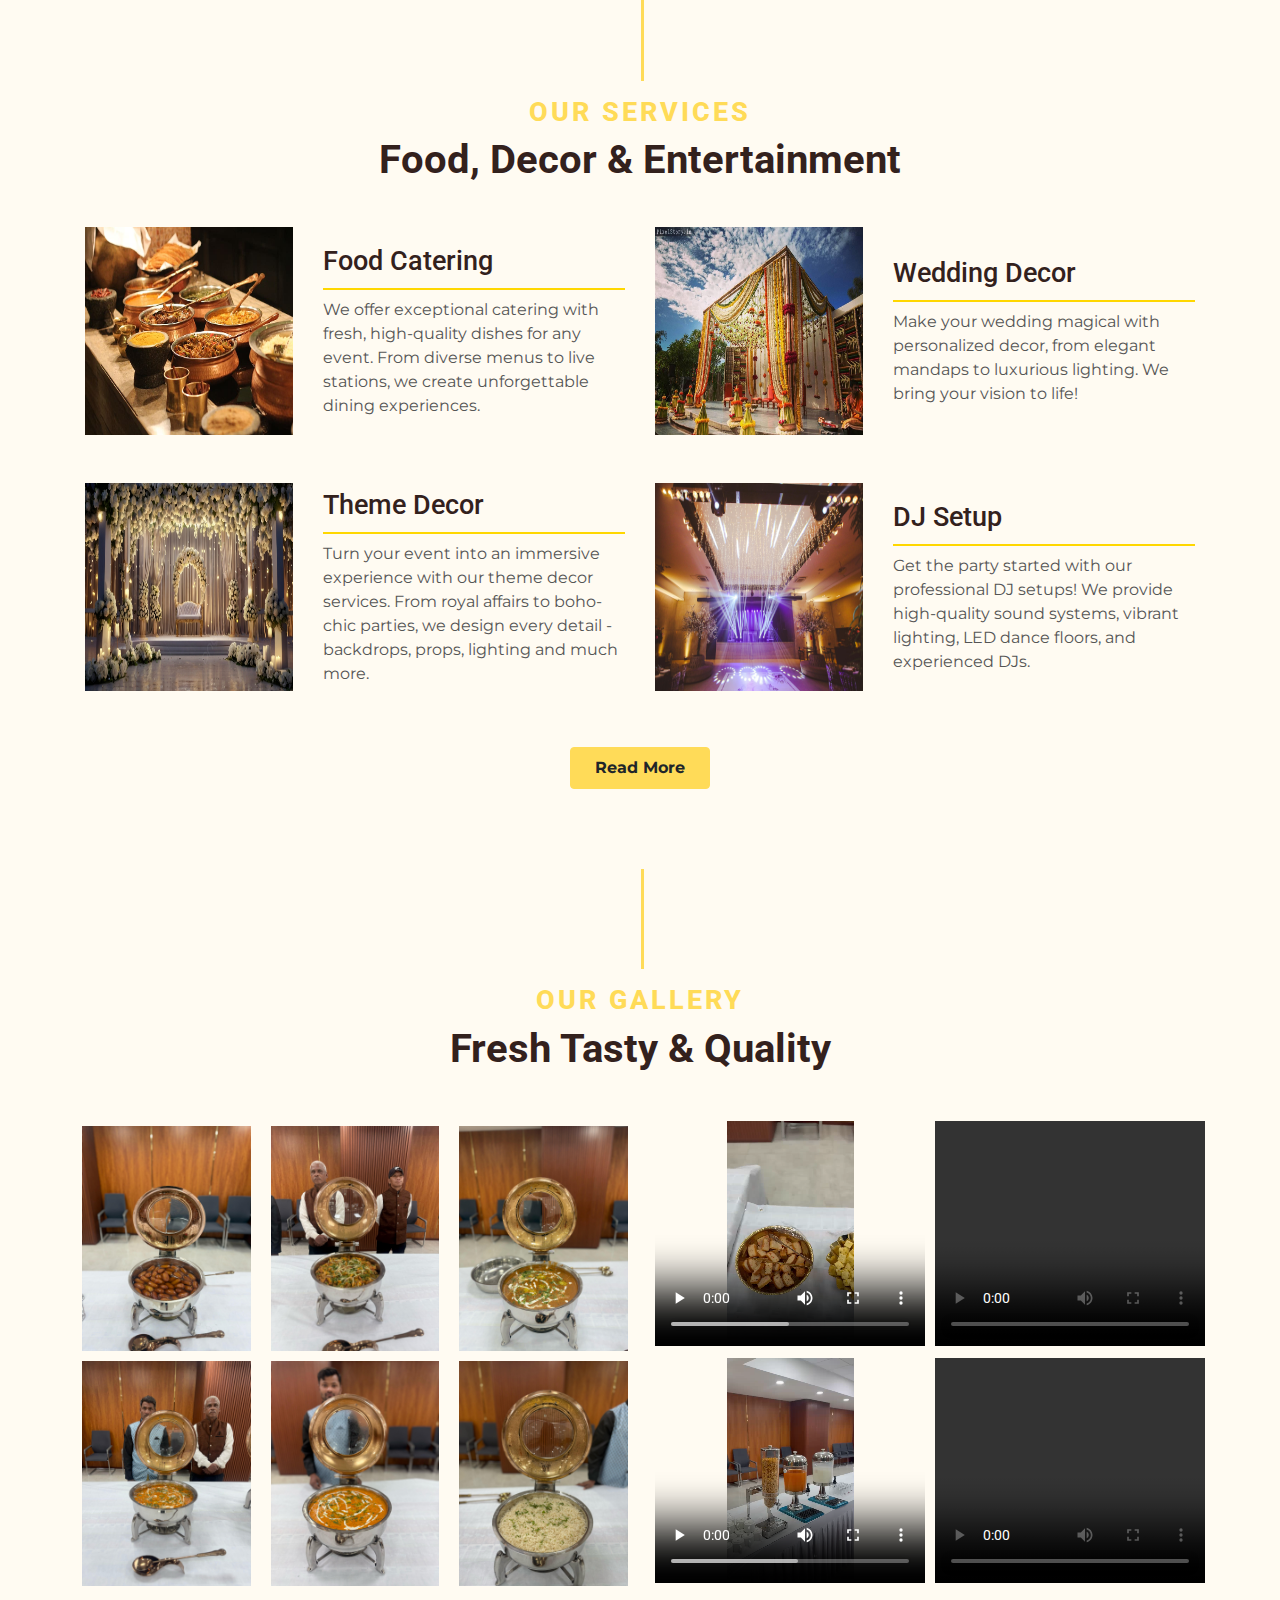
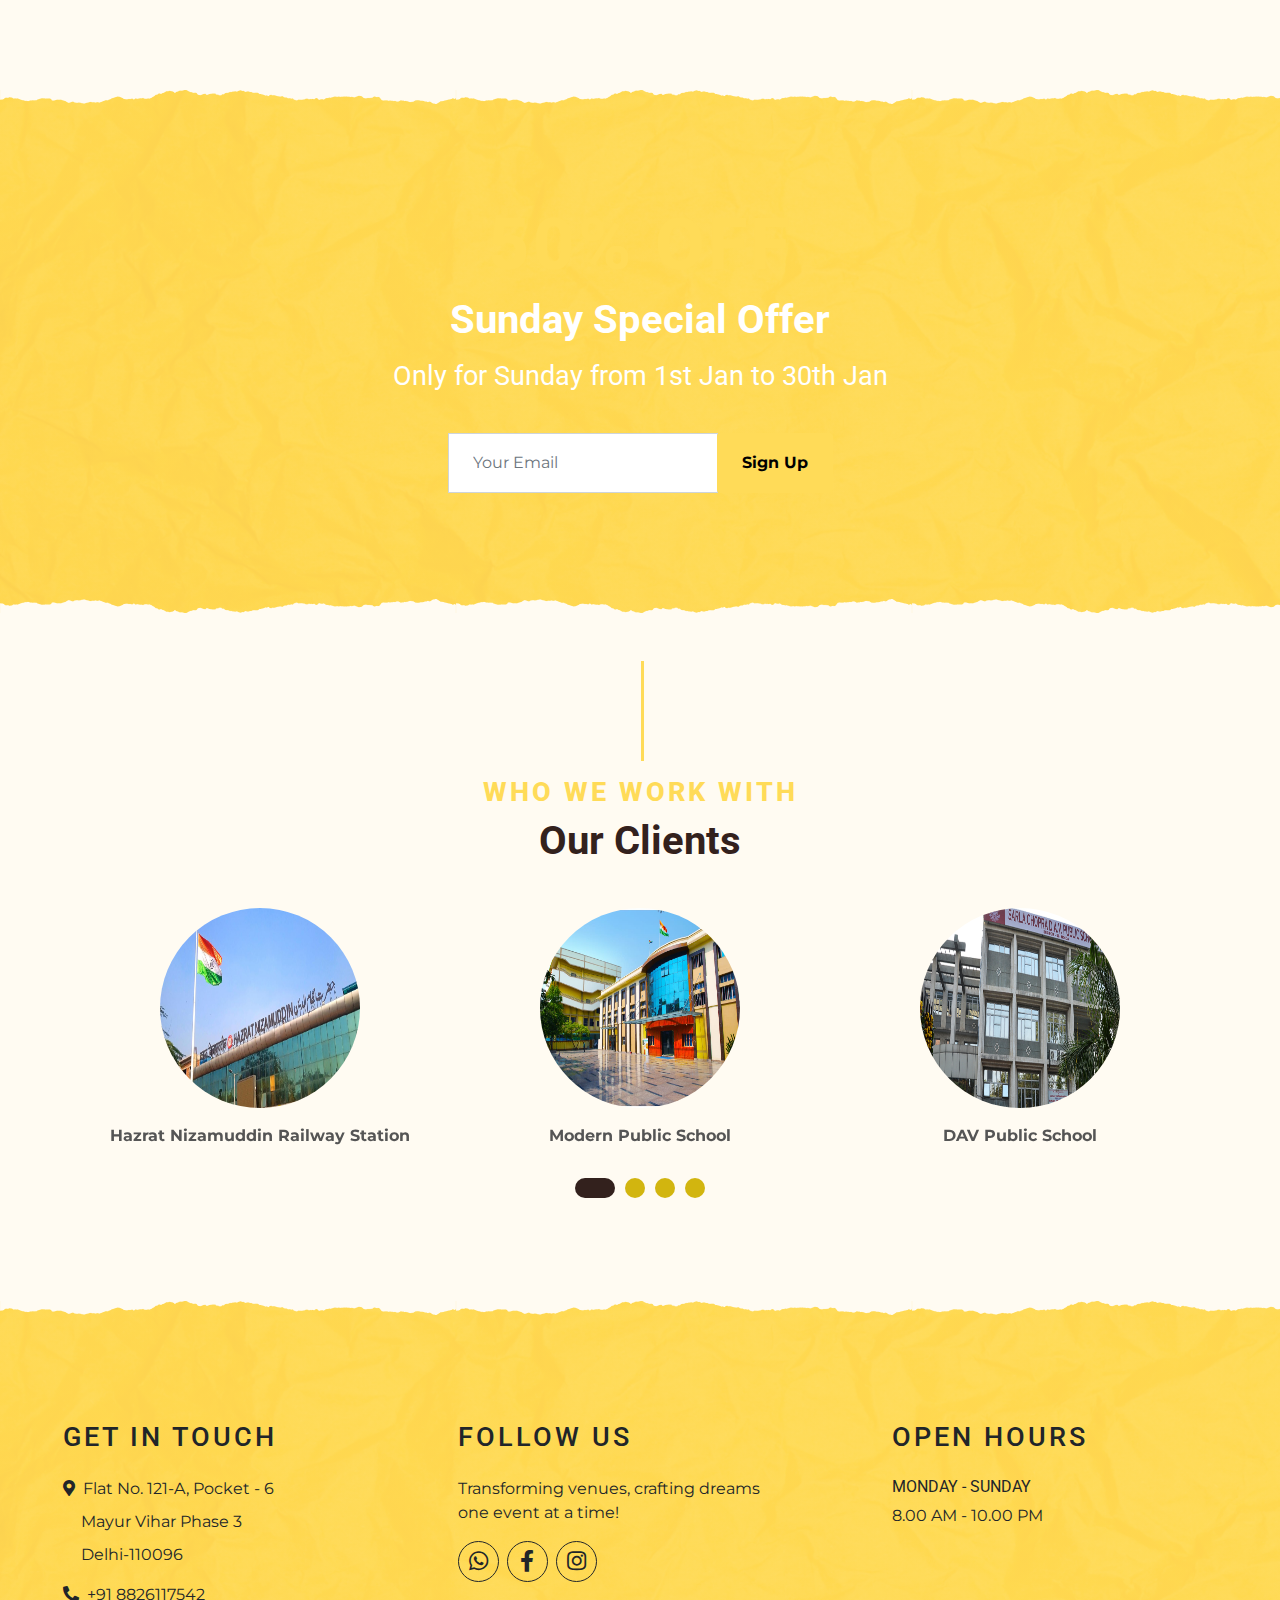
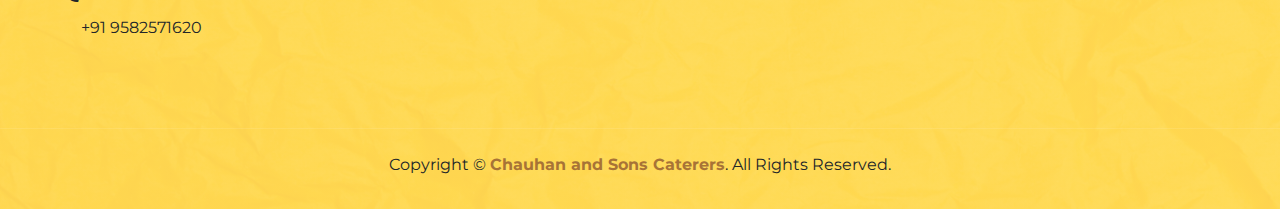
==== commit 7e2c1e95: "Update index.html" ====
--- a/index.html
+++ b/index.html
@@ -371,7 +371,7 @@
                            <!-- <i>Profession</i> -->
                         </div>
                     </div>
-                    <p class="m-0 testim">Modern Public School</p>
+                    <p style="font-weight: bold;" class="m-0 testim">Modern Public School</p>
                 </div>
                 <div class="testimonial-item">
                    <div class="d-flex align-items-center mb-3 client-testimonial">
@@ -381,7 +381,7 @@
  <!-- <i>Profession</i> -->
                         </div>
                     </div>
-                    <p class="m-0 testim">DAV Public School</p>
+                  <p style="font-weight: bold;" class="m-0 testim">DAV Public School</p>
                 </div>
                 <div class="testimonial-item">
                     <div class="d-flex align-items-center mb-3 client-testimonial">
@@ -391,7 +391,7 @@
                              <!-- <i>Profession</i> -->
                         </div>
                     </div>
-                    <p class="m-0 testim">Govind Ballabh Pant Society</p>
+               <p style="font-weight: bold;" class="m-0 testim">Govind Ballabh Pant Society</p>
                 </div>
                 <div class="testimonial-item">
                     <div class="d-flex align-items-center mb-3 client-testimonial">
@@ -401,7 +401,7 @@
                              <!-- <i>Profession</i> -->
                         </div>
                     </div>
-                    <p class="m-0 testim">Hazrat Nizamuddin Railway Station</p>
+                  <p style="font-weight: bold;" class="m-0 testim">Hazrat Nizamuddin Railway Station</p>
                 </div>
             </div>
         </div>
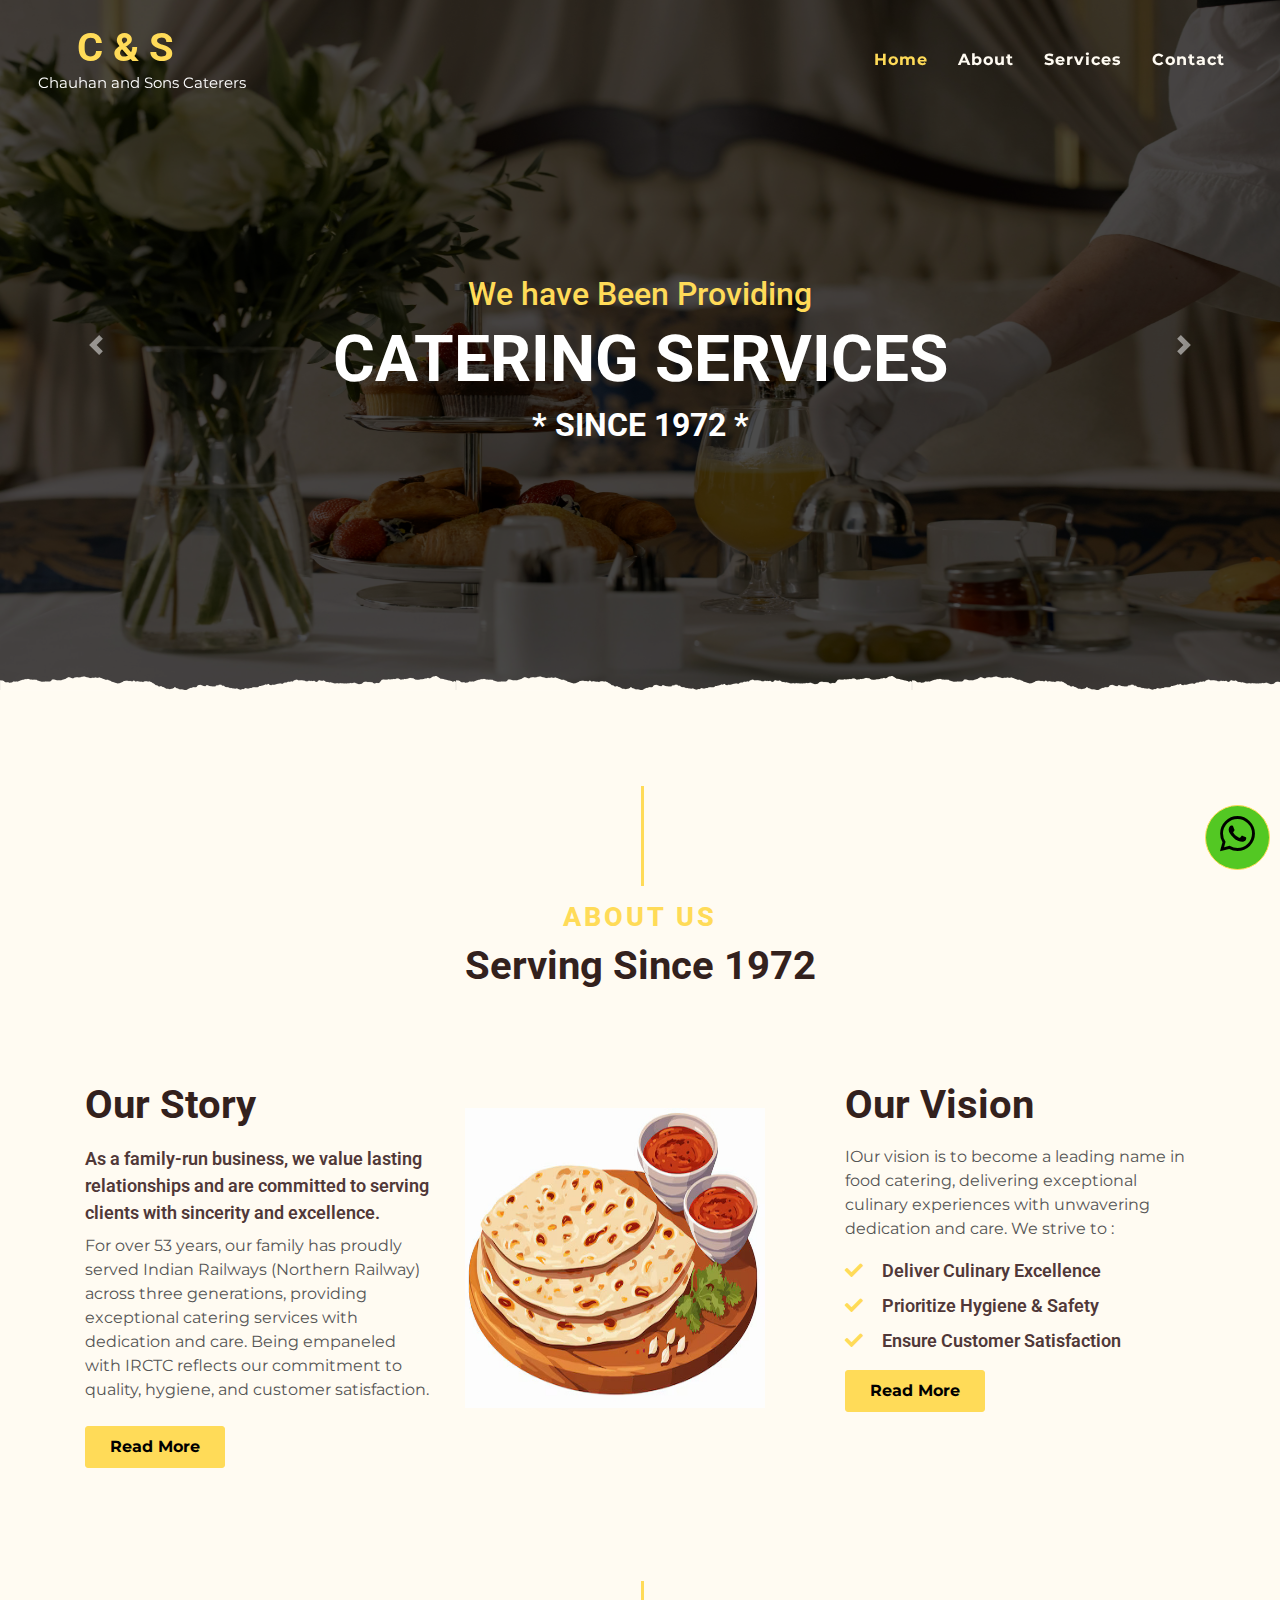
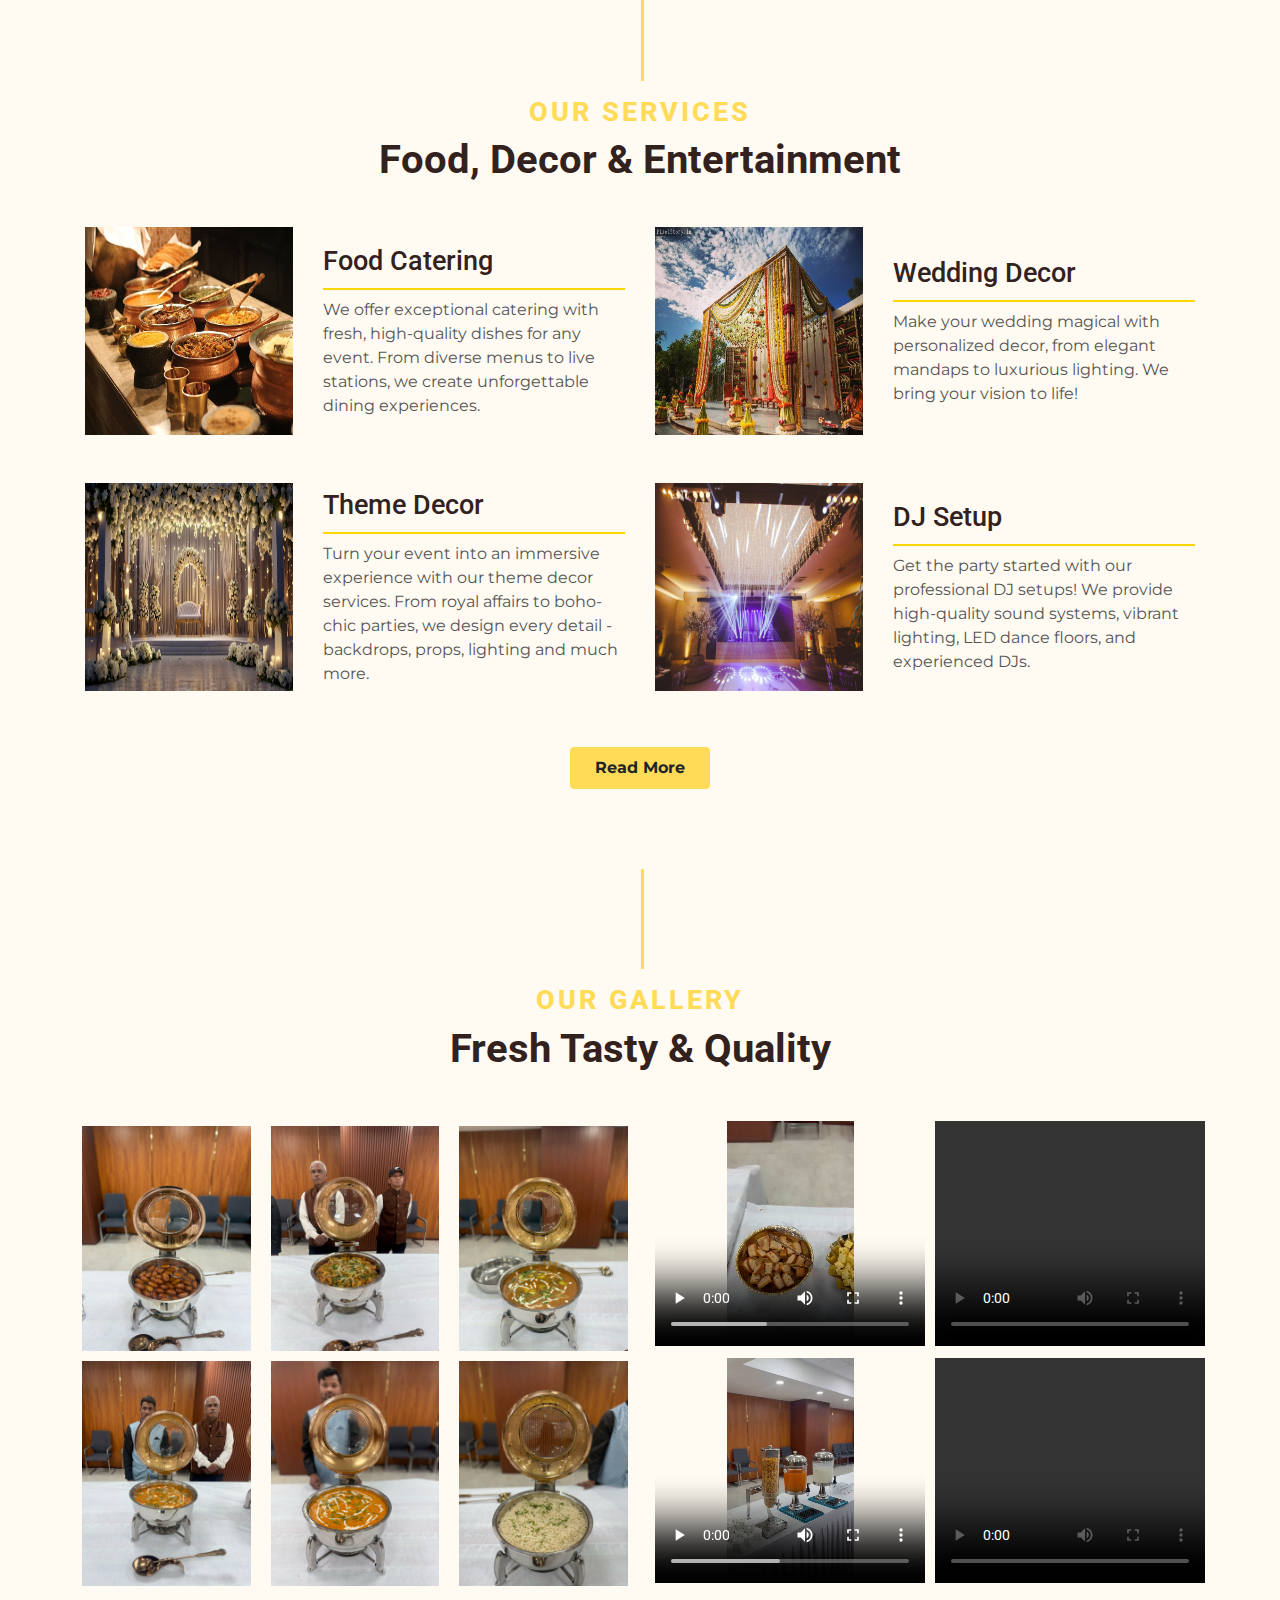
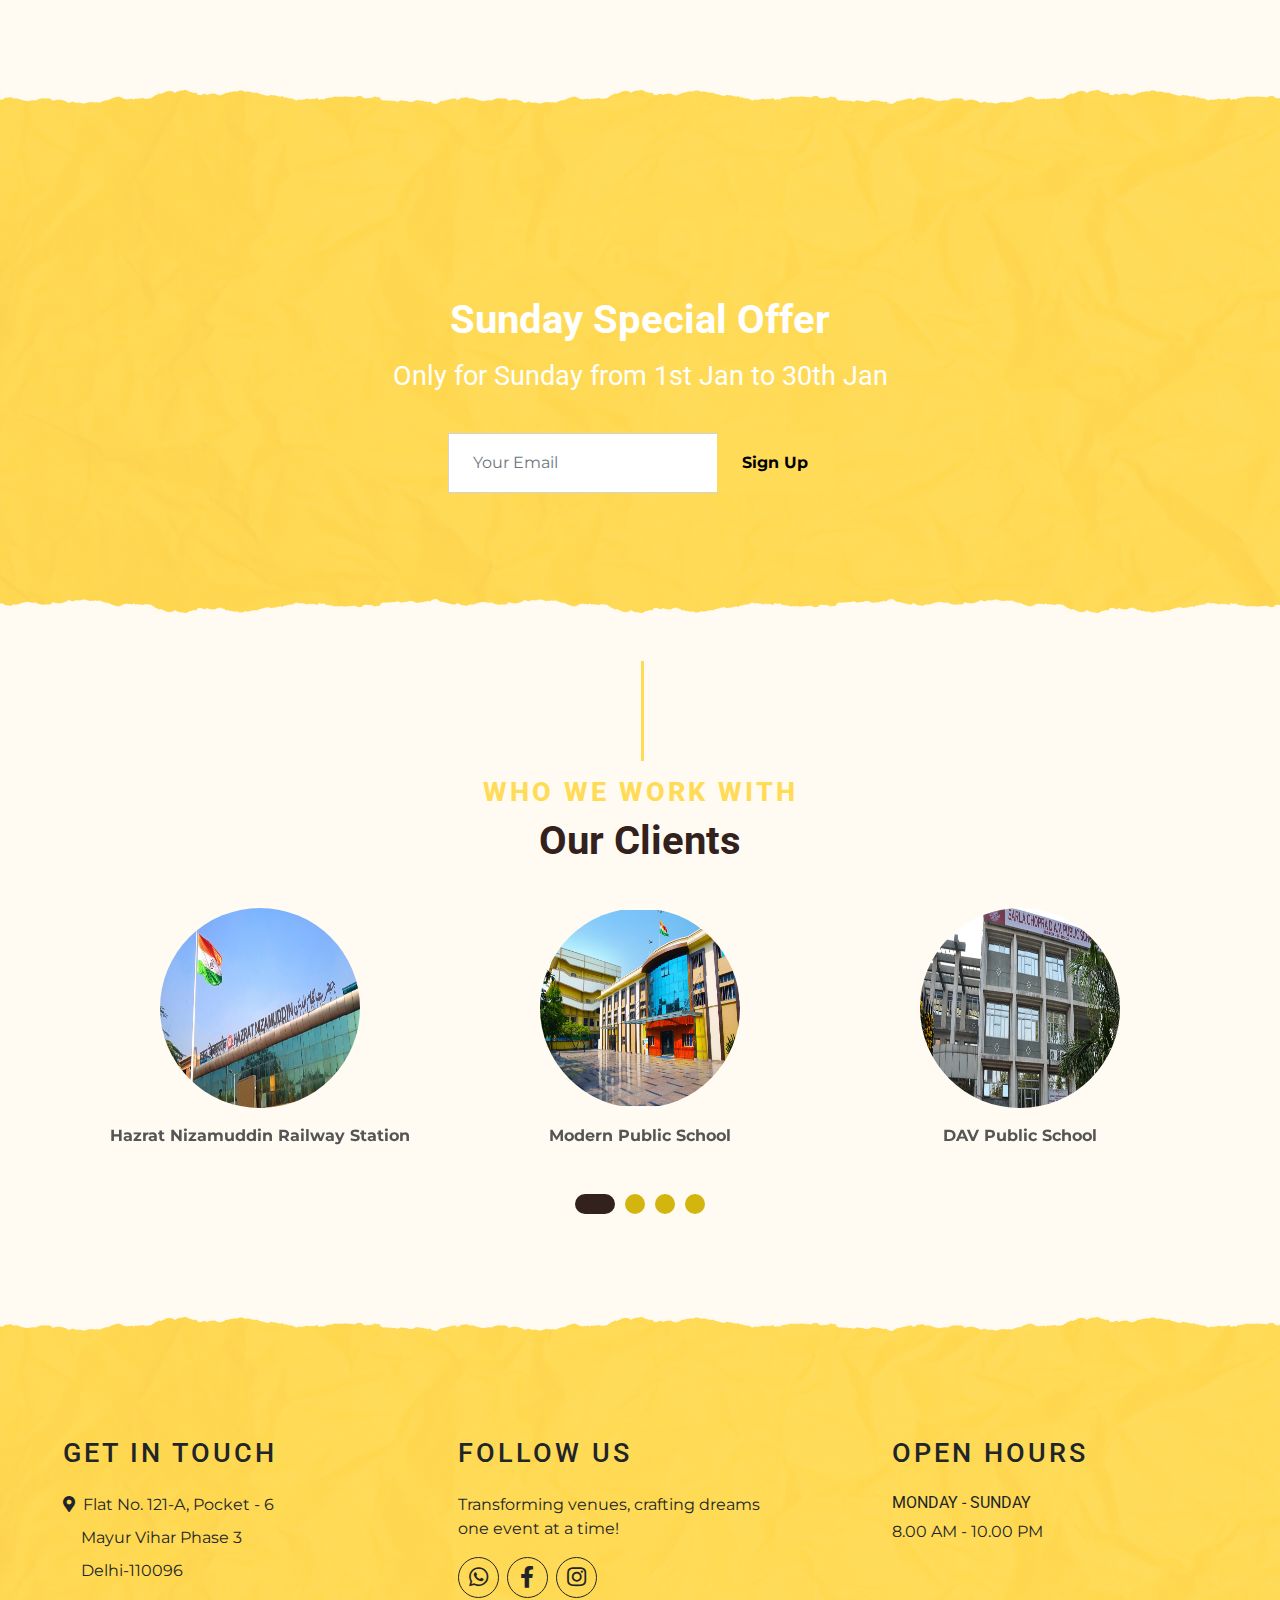
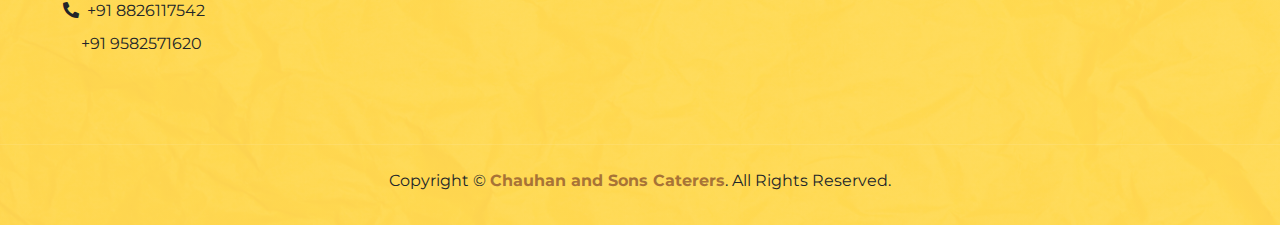
==== commit 956dea5c: "Update index.html" ====
--- a/index.html
+++ b/index.html
@@ -371,7 +371,7 @@
                            <!-- <i>Profession</i> -->
                         </div>
                     </div>
-                    <p style="font-weight: bold;" class="m-0 testim">Modern Public School</p>
+                    <p style="font-weight: bold;" class="testim">Modern Public School</p>
                 </div>
                 <div class="testimonial-item">
                    <div class="d-flex align-items-center mb-3 client-testimonial">
@@ -381,7 +381,7 @@
  <!-- <i>Profession</i> -->
                         </div>
                     </div>
-                  <p style="font-weight: bold;" class="m-0 testim">DAV Public School</p>
+                  <p style="font-weight: bold;" class="testim">DAV Public School</p>
                 </div>
                 <div class="testimonial-item">
                     <div class="d-flex align-items-center mb-3 client-testimonial">
@@ -391,7 +391,7 @@
                              <!-- <i>Profession</i> -->
                         </div>
                     </div>
-               <p style="font-weight: bold;" class="m-0 testim">Govind Ballabh Pant Society</p>
+               <p style="font-weight: bold;" class="testim">Govind Ballabh Pant Society</p>
                 </div>
                 <div class="testimonial-item">
                     <div class="d-flex align-items-center mb-3 client-testimonial">
@@ -401,7 +401,7 @@
                              <!-- <i>Profession</i> -->
                         </div>
                     </div>
-                  <p style="font-weight: bold;" class="m-0 testim">Hazrat Nizamuddin Railway Station</p>
+                  <p style="font-weight: bold;" class="testim">Hazrat Nizamuddin Railway Station</p>
                 </div>
             </div>
         </div>
